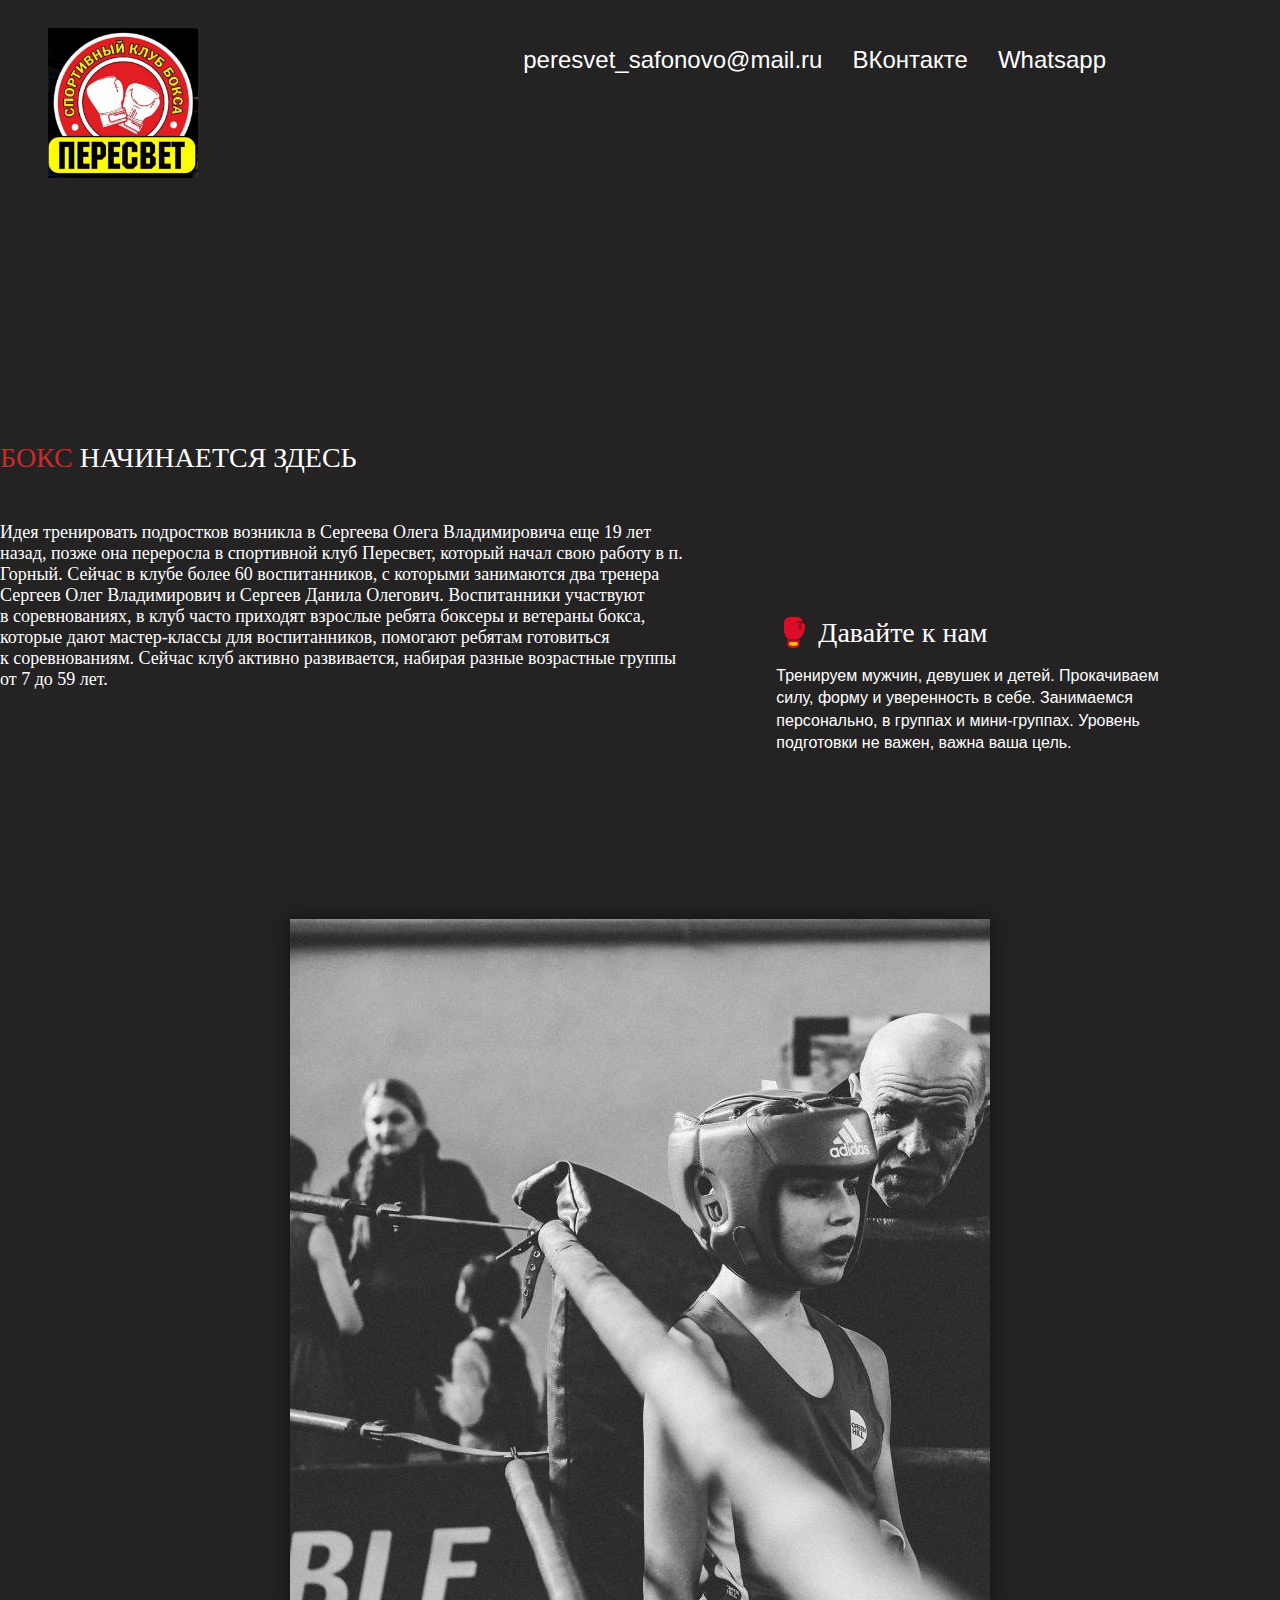
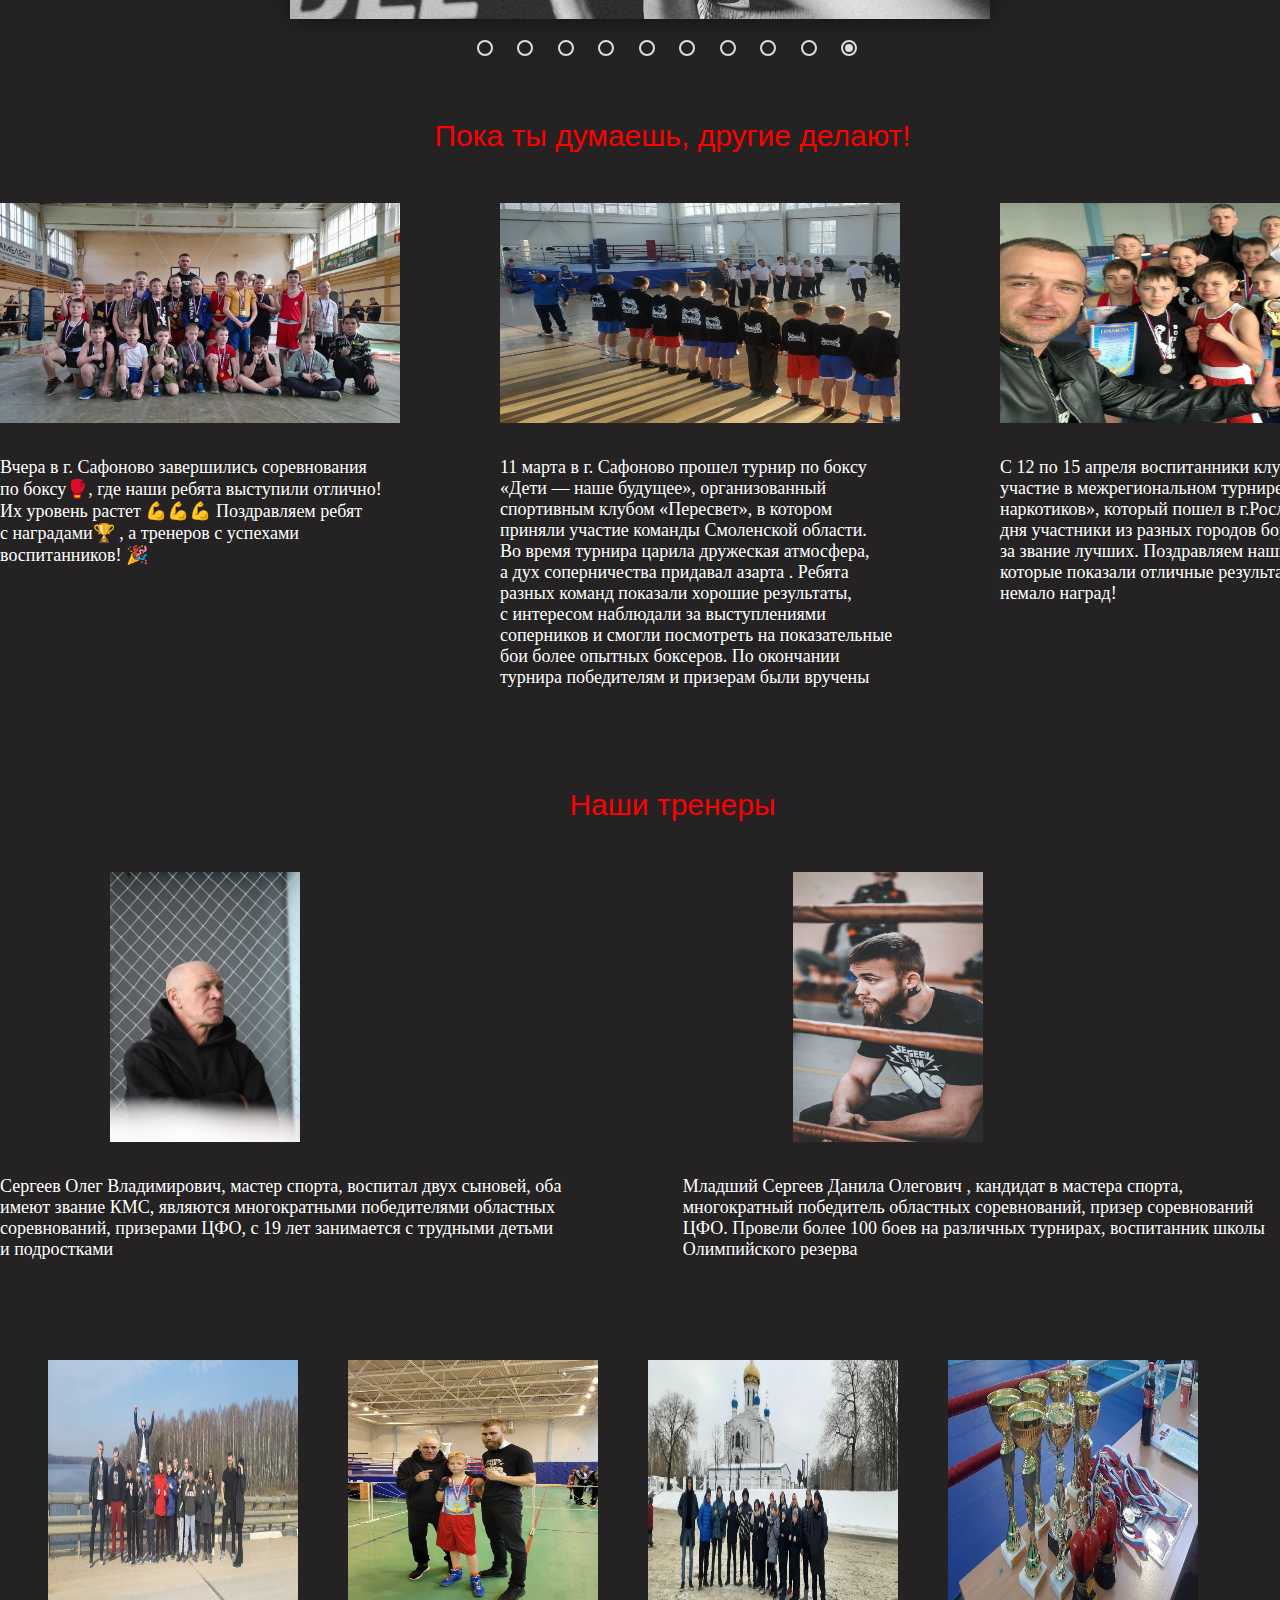
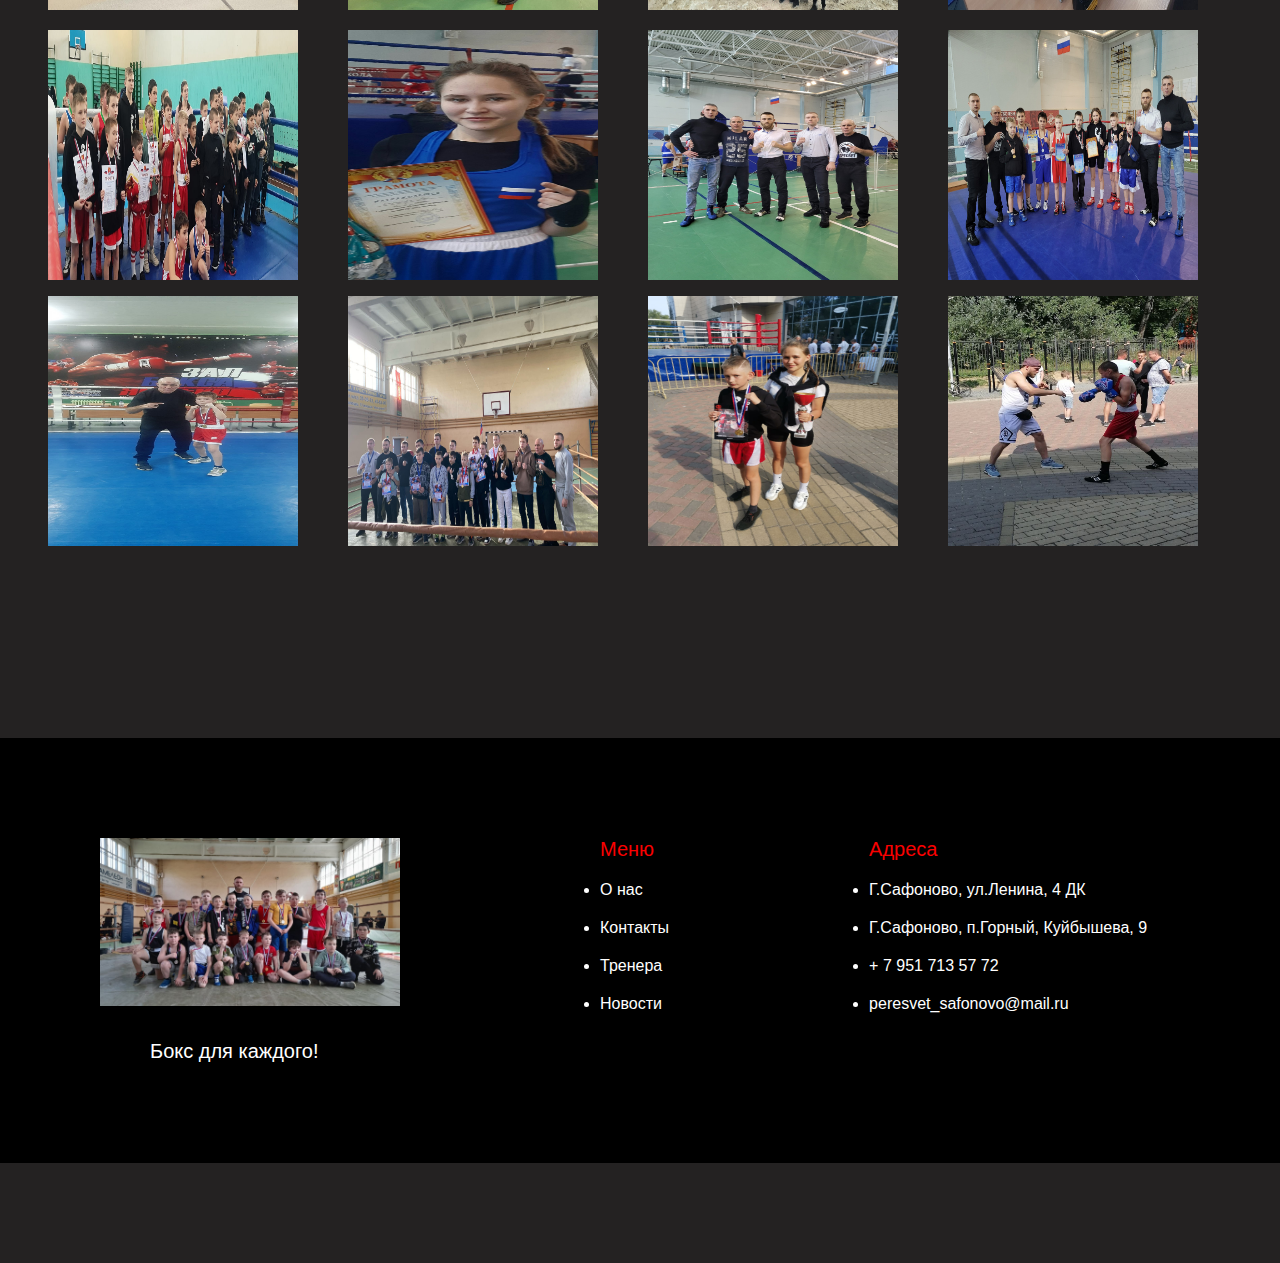
==== сайт/index.html @ c58005fb "initial commit" ====
<!DOCTYPE html>
<html lang="ru">

<head>
    <meta charset="UTF-8">
    <meta name="viewport" content="width=device-width, initial-scale=1.0">
    <title>Safonofo boxing Club</title>
    <script src="/examples/libs/ui-components/itc-slider/itc-slider.js" defer></script>
    <link rel="stylesheet" type="text/css" href="index.css">
</head>
<body class="page">
    <header class="header">
        <img class="header__logo" src="./img/eccrcgSkHqU.jpg" alt="Грузится">
        <ul class="header__links">
            <li class="header__link"><a href="peresvet_safonovo@mail.ru" class="header__lang-link">peresvet_safonovo@mail.ru</a></li>
            <li class="header__link"><a href="#" class="header__lang-link">ВКонтакте</a></li>
            <li class="header__link"><a href="#" class="header__lang-link">Whatsapp</a></li>
        </ul>                             
        </header>
    <div class="media-grid">
        <div class="media-text">
            <div class="section-header">
                <span class="media-color">Бокс</span>
                <span class="media-texts">НАЧИНАЕТСЯ ЗДЕСЬ</span>
            </div>
            <div class="media-paragraph">Идея тренировать подростков возникла в&nbsp;Сергеева Олега Владимировича еще 19&nbsp;лет назад,
                 позже она переросла в&nbsp;спортивной клуб Пересвет, который начал свою работу в&nbsp;п. Горный. Сейчас в&nbsp;клубе более 60&nbsp;воспитанников,
                  с&nbsp;которыми занимаются два тренера Сергеев Олег Владимирович и&nbsp;Сергеев Данила Олегович. Воспитанники участвуют в&nbsp;соревнованиях,
                 в&nbsp;клуб часто приходят взрослые ребята боксеры и&nbsp;ветераны бокса, которые дают мастер-классы для воспитанников, 
                 помогают ребятам готовиться к&nbsp;соревнованиям. Сейчас клуб активно развивается, набирая разные возрастные группы от&nbsp;7&nbsp;до&nbsp;59&nbsp;лет.</div>
        </div>
        <div class="media-card card">
            <div class="media-card-video">
                <iframe width="100%" height="250px" class="media-card-clip" src="https://vk.com/video_ext.php?oid=134381656&id=456240478&hash=207b67def37c52e9" frameborder="0" allow="accelerometer; autoplay; encrypted-media; gyroscope; picture-in-picture" allowfullscreen=""></iframe>
            </div>
            <div class="media-card-text">
                <div class="media-card-name">🥊 Давайте к нам</div>
                <div class="media-card-paragraph">Тренируем мужчин, девушек и&nbsp;детей. Прокачиваем силу, форму и&nbsp;уверенность в&nbsp;себе.
                                                  Занимаемся персонально, в&nbsp;группах и&nbsp;мини-группах. Уровень подготовки не&nbsp;важен, важна ваша цель.</div>
            </div>
        </div>
    </div>
    <div class="wrapper">
        <input type="radio" name="point" id="slide1" checked>
        <input type="radio" name="point" id="slide2">
        <input type="radio" name="point" id="slide3">
        <input type="radio" name="point" id="slide4">
        <input type="radio" name="point" id="slide5">
        <input type="radio" name="point" id="slide6">
        <input type="radio" name="point" id="slide7">
        <input type="radio" name="point" id="slide8">
        <input type="radio" name="point" id="slide9">
        <input type="radio" name="point" id="slide10" checked>
        <div class="slider">
            <div class="slides slide1"></div>
            <div class="slides slide2"></div>
            <div class="slides slide3"></div>
            <div class="slides slide4"></div>
            <div class="slides slide5"></div>
            <div class="slides slide6"></div>
            <div class="slides slide7"></div>
            <div class="slides slide8"></div>
            <div class="slides slide9"></div>
            <div class="slides slide10"></div>
        </div>	
        <div class="controls">
            <label for="slide1"></label>
            <label for="slide2"></label>
            <label for="slide3"></label>
            <label for="slide4"></label>
            <label for="slide5"></label>
            <label for="slide6"></label>
            <label for="slide7"></label>
            <label for="slide8"></label>
            <label for="slide9"></label>
            <label for="slide10"></label>
        </div>
    </div>
    <div class="novosti">
        <div class="novosti__title">Пока ты думаешь, другие делают!</div>
        <div class="grid">
            <div class="first-grid">
                <img class="img-grid" src="./img/1.jpg" alt="Грузится">
                <div class="first-text">Вчера в&nbsp;г. Сафоново завершились соревнования по&nbsp;боксу🥊, где наши ребята выступили отлично!
                     Их&nbsp;уровень растет 💪💪💪 Поздравляем ребят с&nbsp;наградами🏆 , а&nbsp;тренеров с&nbsp;успехами воспитанников! 🎉</div>
            </div>
            <div class="two-grid">
                <img class="img-grid" src="./img/2.jpg" alt="Грузится">
                <div class="first-text">11&nbsp;марта в&nbsp;г. Сафоново прошел турнир по&nbsp;боксу &laquo;Дети&nbsp;&mdash; наше будущее&raquo;,
                     организованный спортивным клубом &laquo;Пересвет&raquo;, в&nbsp;котором приняли участие команды Смоленской области. Во&nbsp;время
                      турнира царила дружеская атмосфера, а&nbsp;дух соперничества придавал азарта . Ребята разных команд показали хорошие результаты,
                       с&nbsp;интересом наблюдали за&nbsp;выступлениями соперников и&nbsp;смогли посмотреть на&nbsp;показательные бои более опытных боксеров.
                        По&nbsp;окончании турнира победителям и&nbsp;призерам были вручены</div>
            </div>
            <div class="two-grid">
                <img class="img-grid" src="./img/3.jpg" alt="Грузится">
                <div class="first-text">С&nbsp;12&nbsp;по&nbsp;15&nbsp;апреля воспитанники клуба приняли участие в&nbsp;межрегиональном турнире &laquo;
                    Бокс против наркотиков&raquo;, который пошел в&nbsp;г.Рославле .
                    Четыре дня участники из&nbsp;разных городов боролись за&nbsp;звание лучших.
                    Поздравляем наших ребят, которые показали отличные результаты и&nbsp;взяли немало наград!</div>
            </div>
        </div>
        <div class="novosti">
            <div class="novosti__title">Наши тренеры</div>
            <div class="grid">
                <div class="first-grid">
                    <img class="img-grids" src="./img/msg912071501-64559.jpg" alt="Грузится">
                    <div class="first-text">Сергеев Олег Владимирович, мастер спорта, воспитал двух сыновей, оба имеют звание КМС,
                         являются многократными победителями областных соревнований, призерами ЦФО,
                         с&nbsp;19&nbsp;лет занимается с&nbsp;трудными детьми и&nbsp;подростками</div>
                </div>
                <div class="two-grid">
                    <img class="img-grids" src="./img/msg912071501-64560.jpg" alt="Грузится">
                    <div class="first-text">Младший Сергеев Данила Олегович , кандидат в&nbsp;мастера спорта, многократный победитель областных соревнований, призер соревнований ЦФО. Провели более 100 боев на различных турнирах, воспитанник школы Олимпийского резерва</div>
                </div>
            </div>
            <section class="photo-grid">
                <ul class="photo-grid__item">
                    <li><img class="photo-grid__picture" src="./img/2grid.jpg" alt="картинка грузится"></li>
                    <li class="photo-grid__image"><img class="photo-grid__picture" src="./img/1grid.jpg" alt="картинка грузится"></li>
                    <li class="photo-grid__image"><img class="photo-grid__picture" src="./img/3grid.jpg" alt="картинка грузится"></li>
                    <li class="photo-grid__image"><img class="photo-grid__picture" src="./img/4grid.jpg" alt="картинка грузится"></li>
                    <li class="photo-grid__image"><img class="photo-grid__picture" src="./img/5grid.jpg" alt="картинка грузится"></li>
                    <li class="photo-grid__image"><img class="photo-grid__picture" src="./img/6grid.jpg" alt="картинка грузится"></li>
                    <li class="photo-grid__image"><img class="photo-grid__picture" src="./img/7grid.jpg" alt="картинка грузится"></li>
                    <li class="photo-grid__image"><img class="photo-grid__picture" src="./img/8grid.jpg" alt="картинка грузится"></li>
                    <li class="photo-grid__image"><img class="photo-grid__picture" src="./img/9grid.jpg" alt="картинка грузится"></li>
                    <li class="photo-grid__image"><img class="photo-grid__picture" src="./img/10grid.jpg" alt="картинка грузится"></li>
                    <li class="photo-grid__image"><img class="photo-grid__picture" src="./img/11grid.jpg" alt="картинка грузится"></li>
                    <li class="photo-grid__image"><img class="photo-grid__picture" src="./img/12grid.jpg" alt="картинка грузится"></li>
                </ul>
            </section>
        <footer>
            <div class="footer">
                <div class="column">
                <img class="footer__logo" src="./img/1.jpg">
                <div class="column__text">Бокс для каждого!</div>
                </div>
                <div class="columns">
                    <div class="title__text">Меню</div>
                    <ul class="list">
                        <li class="list__text">
                            <a href="#" class="text__list">О нас</a>
                        </li>
                        <li class="list__text">
                            <a href="#" class="text__list">Контакты</a>
                        </li>
                        <li class="list__text">
                            <a href="#" class="text__list">Тренера</a>
                        </li>
                        <li class="list__text">
                            <a href="#" class="text__list">Новости</a>
                        </li>
                    </ul>
                </div>
                <div class="columnss">
                    <div class="title__text">Адреса</div>
                    <ul class="list">
                        <li class="list__text">
                            <a href="#" class="text__list">Г.Сафоново, ул.Ленина, 4 ДК</a>
                        </li>
                        <li class="list__text">
                            <a href="#" class="text__list">Г.Сафоново, п.Горный, Куйбышева, 9 </a>
                        </li>
                        <li class="list__text">
                            <a href="+79517135772" class="text__list">+ 7 951 713 57 72</a>
                        </li>
                        <li class="list__text">
                            <a href="peresvet_safonovo@mail.ru" class="text__list">peresvet_safonovo@mail.ru</a>
                        </li>
                    </ul>
                </div>
            </div>
        </footer>
</body>
</html>
---- сайт/index.css ----
@import url(./blocks/page/page.css);
@import url(./blocks/header/header.css);
@import url(./blocks/header/header__logo.css);
@import url(./blocks/header/header__title.css);
@import url(./blocks/media/media-grid.css);
@import url(./blocks/media/media-text.css);
@import url(./blocks/media/section-header.css);
@import url(./blocks/media/media-color.css);
@import url(./blocks/media/media-paragraph.css);
@import url(./blocks/media/media-card.css);
@import url(./blocks/media/media-card-text.css);
@import url(./blocks/media/media-card-name.css);
@import url(./blocks/media/media-card-paragraph.css);
@import url(./blocks/novosti/novosti.css);
@import url(./blocks/novosti/novosti__title.css);
@import url(./blocks/novosti/grid.css);
@import url(./blocks/novosti/img-grid.css);
@import url(./blocks/novosti/first-text.css);
@import url(./blocks/novosti/two-grid.css);
@import url(./blocks/novosti/first-grid.css);
@import url(./blocks/footer/footer.css);
@import url(./blocks/slider/slidercss.css);
@import url(./blocks/photo-grid/__image/photo-grid__image\ .css);
@import url(./blocks/photo-grid/__item/photo-grid__item.css);
@import url(./blocks/photo-grid/__picture/photo-grid__picture.css);
@import url(./blocks/photo-grid/photo-grid.css);
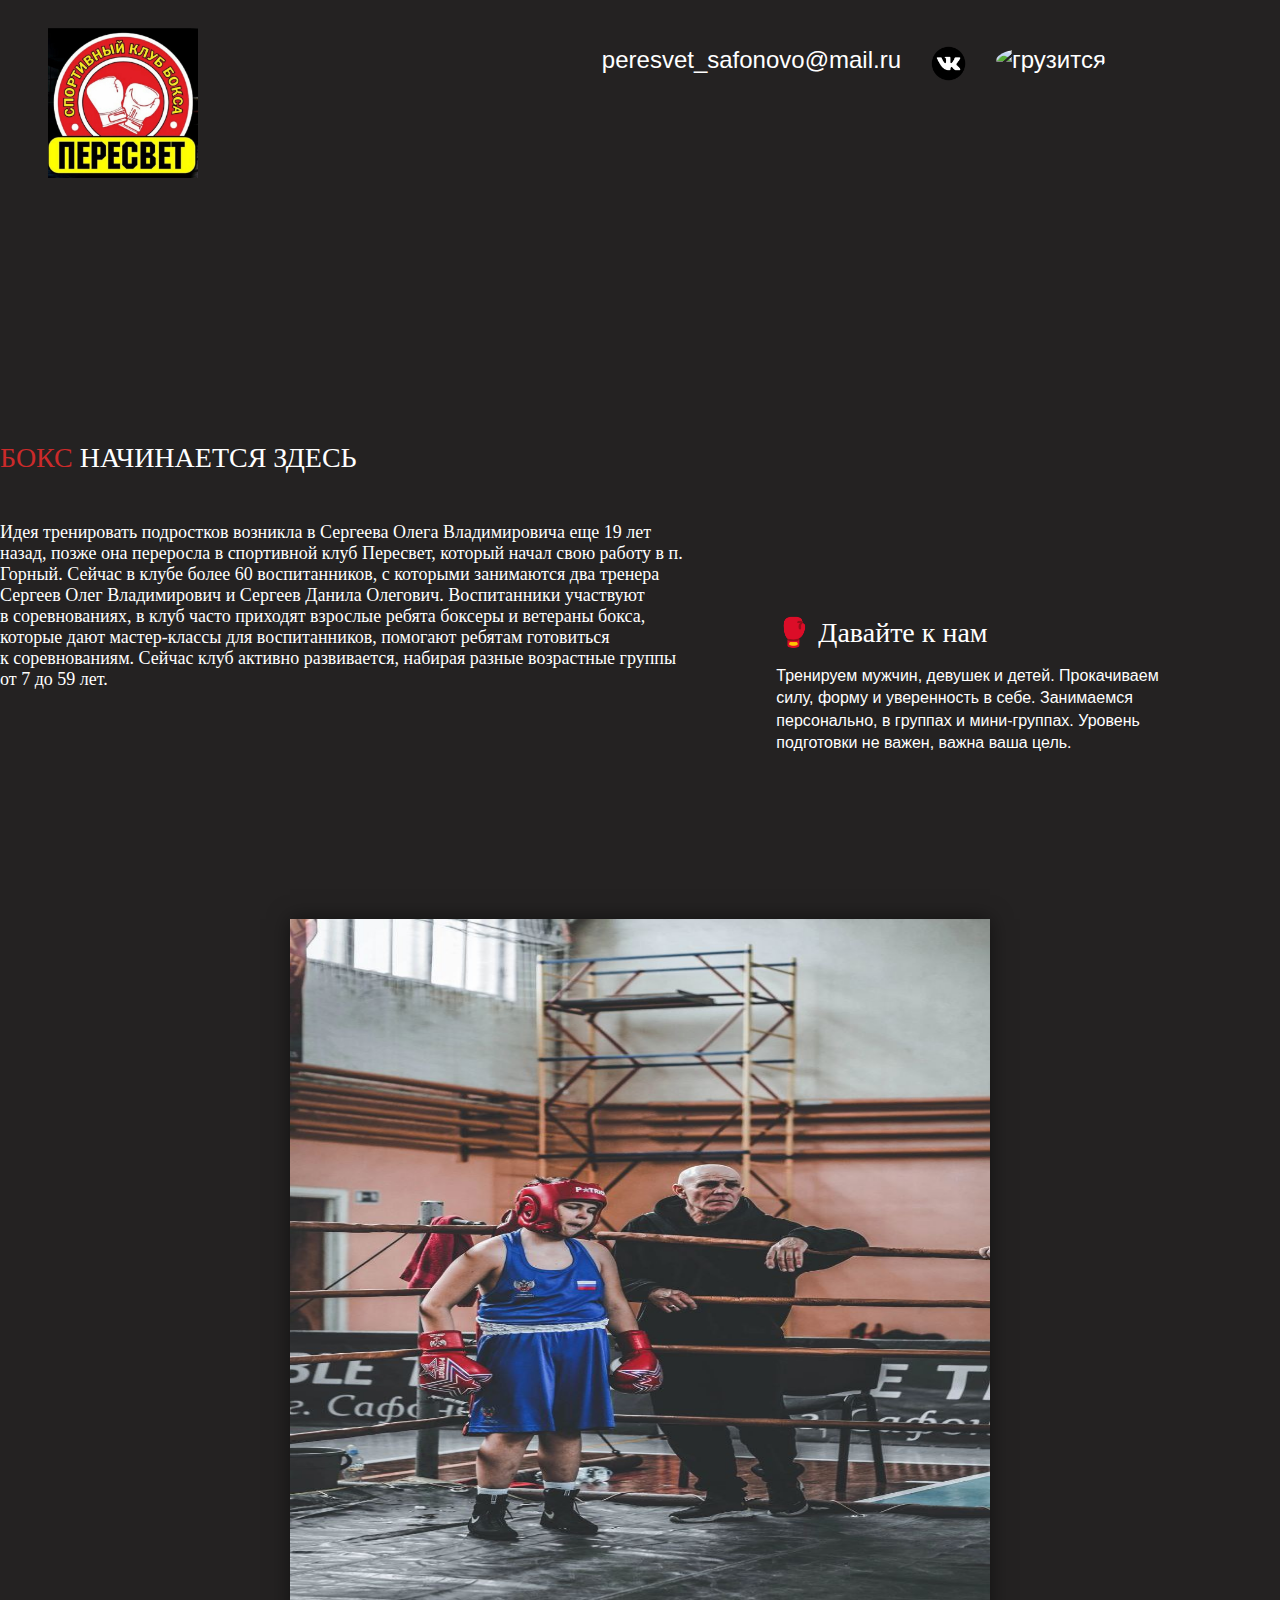
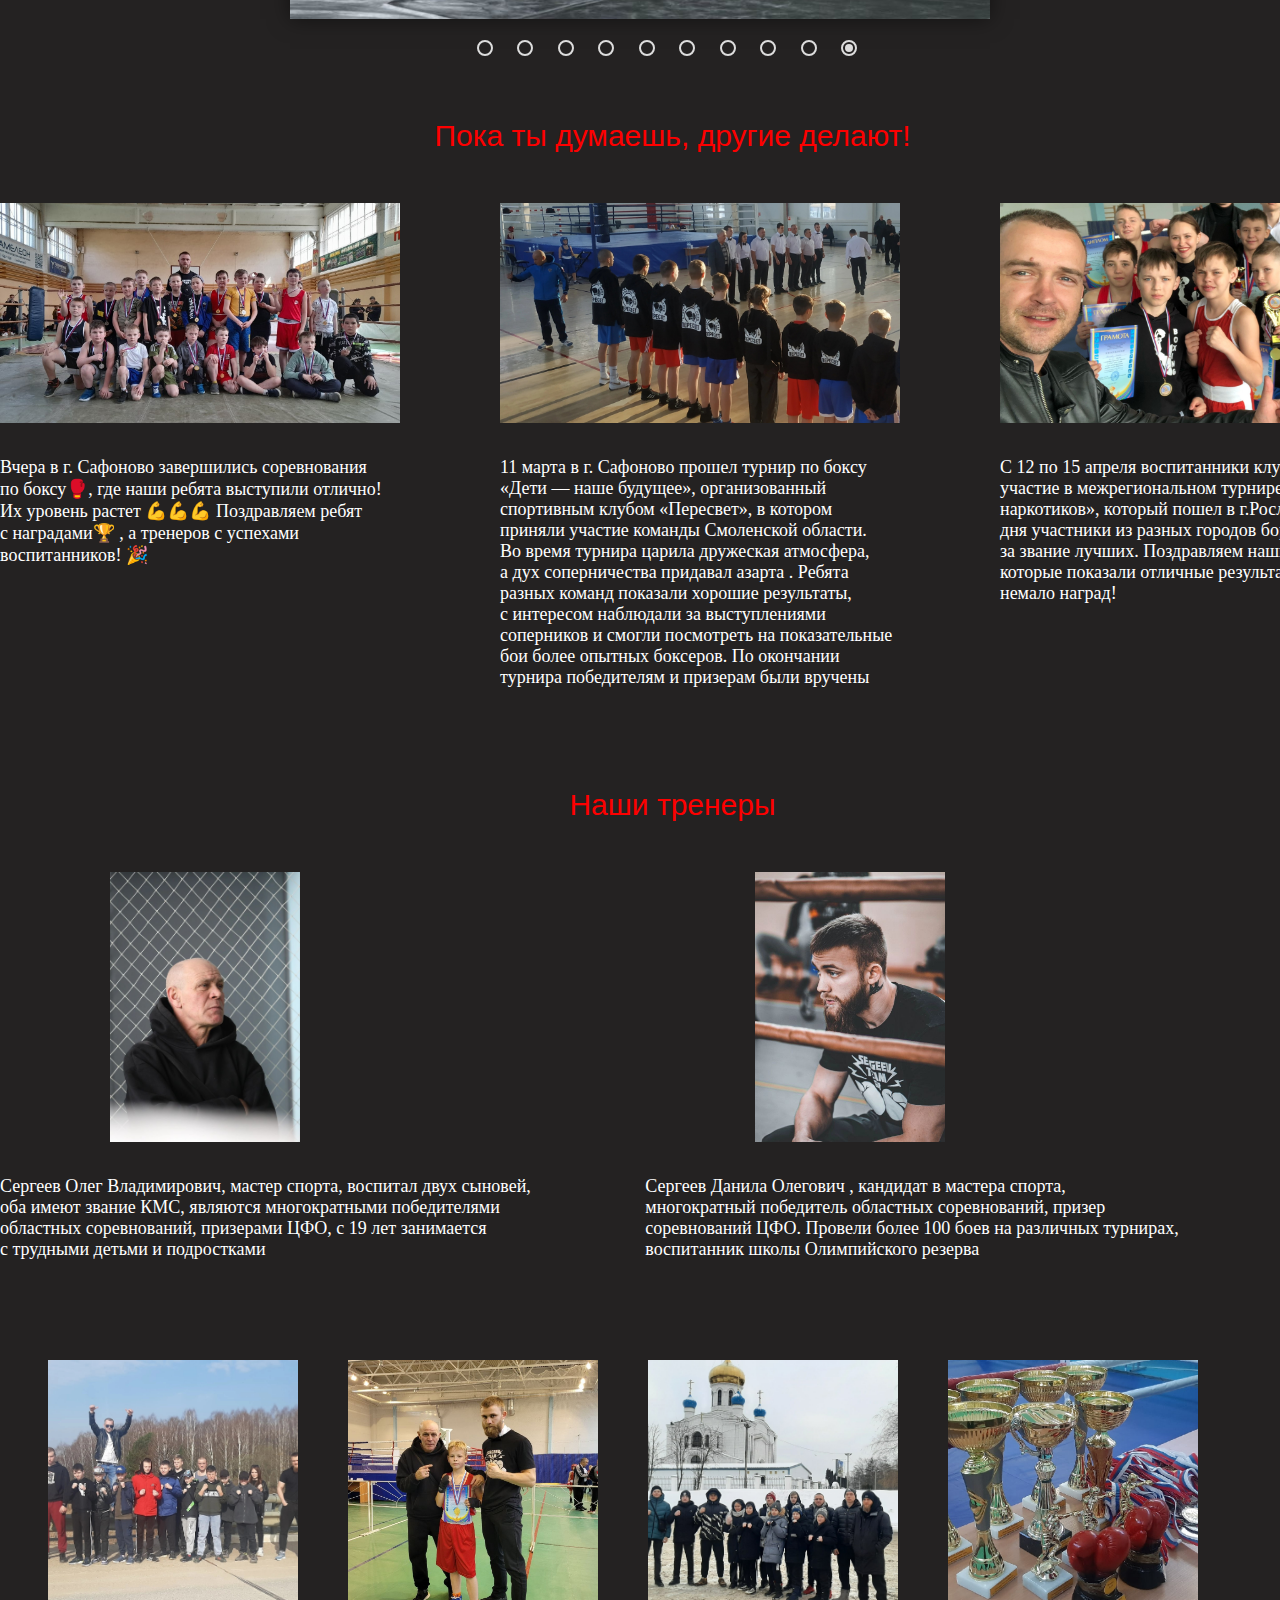
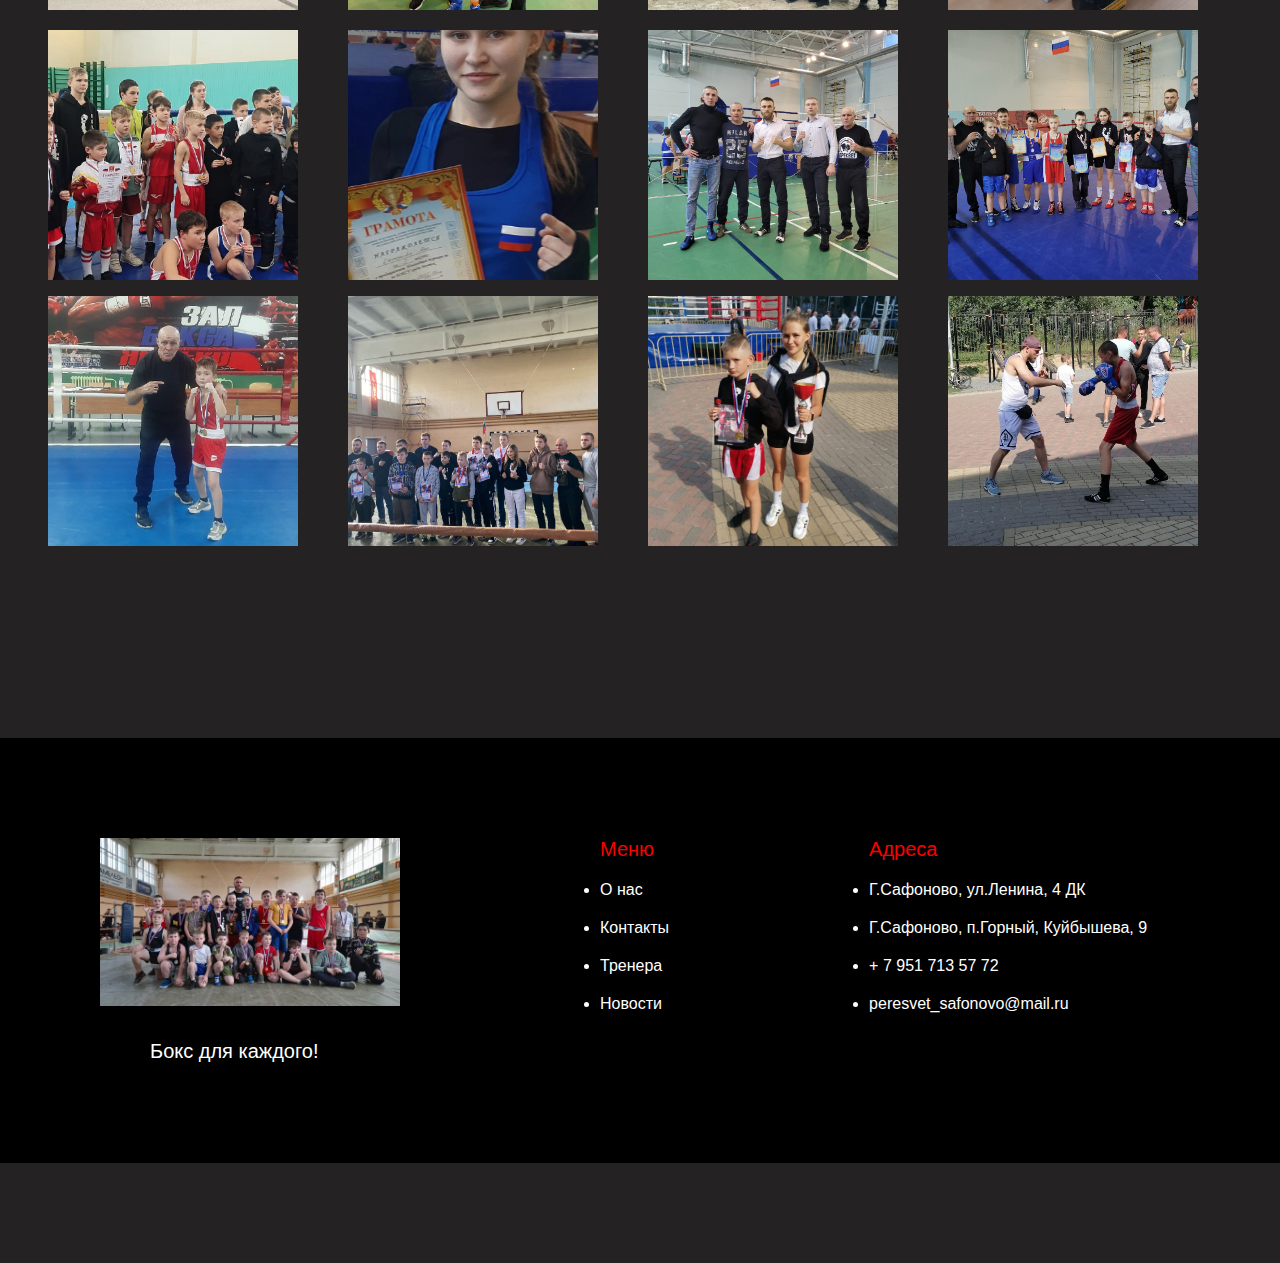
==== commit 4a0b3646: "commit: доделал html css" ====
--- a/сайт/index.html
+++ b/сайт/index.html
@@ -13,11 +13,18 @@
         <img class="header__logo" src="./img/eccrcgSkHqU.jpg" alt="Грузится">
         <ul class="header__links">
             <li class="header__link"><a href="peresvet_safonovo@mail.ru" class="header__lang-link">peresvet_safonovo@mail.ru</a></li>
-            <li class="header__link"><a href="#" class="header__lang-link">ВКонтакте</a></li>
-            <li class="header__link"><a href="#" class="header__lang-link">Whatsapp</a></li>
+            <li class="header__link">
+                <a href="#" class="header__lang-link">
+                    <img  class="logo__link" src="./img/vk.png" alt="грузится">
+                </a></li>
+            <li class="header__link">
+                <a href="#" class="header__lang-link">
+                    <img class="logo__links" src="./img/a5c7e9ad-ac85-4a9d-9981-0cb6cdfa8f7b.png" alt="грузится">
+                </a>
+            </li>
         </ul>                             
         </header>
-    <div class="media-grid">
+    <div id="meida" class="media-grid">
         <div class="media-text">
             <div class="section-header">
                 <span class="media-color">Бокс</span>
@@ -31,7 +38,8 @@
         </div>
         <div class="media-card card">
             <div class="media-card-video">
-                <iframe width="100%" height="250px" class="media-card-clip" src="https://vk.com/video_ext.php?oid=134381656&id=456240478&hash=207b67def37c52e9" frameborder="0" allow="accelerometer; autoplay; encrypted-media; gyroscope; picture-in-picture" allowfullscreen=""></iframe>
+                <iframe width="100%" height="250px" class="media-card-clip" src="https://vk.com/video_ext.php?oid=134381656&id=456240478&hash=207b67def37c52e9" frameborder="0"
+                 allow="accelerometer; autoplay; encrypted-media; gyroscope; picture-in-picture" allowfullscreen=""></iframe>
             </div>
             <div class="media-card-text">
                 <div class="media-card-name">🥊 Давайте к нам</div>
@@ -52,16 +60,36 @@
         <input type="radio" name="point" id="slide9">
         <input type="radio" name="point" id="slide10" checked>
         <div class="slider">
-            <div class="slides slide1"></div>
-            <div class="slides slide2"></div>
-            <div class="slides slide3"></div>
-            <div class="slides slide4"></div>
-            <div class="slides slide5"></div>
-            <div class="slides slide6"></div>
-            <div class="slides slide7"></div>
-            <div class="slides slide8"></div>
-            <div class="slides slide9"></div>
-            <div class="slides slide10"></div>
+            <div class="slides slide1">
+                <img  class="sliderrr" src="./img/msg912071501-64566.jpg" alt="">
+            </div>
+            <div class="slides slide2">
+                <img class="sliderrr" src="./img/msg912071501-64562.jpg" alt="">
+            </div>
+            <div class="slides slide3">
+                <img  class="sliderrr" src="./img/msg912071501-64563.jpg" alt="">
+            </div>
+            <div class="slides slide4">
+                <img class="sliderrr" src="./img/msg912071501-64564.jpg" alt="">
+            </div>
+            <div class="slides slide5">
+                <img class="sliderrr" src="./img/5.jpg" alt="">
+            </div>
+            <div class="slides slide6">
+                <img class="sliderrr" src="./img/6.jpg" alt="">
+            </div>
+            <div class="slides slide7">
+                <img class="sliderrr" src="./img/msg912071501-64562.jpg" alt="">
+            </div>
+            <div class="slides slide8">
+                <img class="sliderrr" src="./img/msg912071501-64563.jpg" alt="">
+            </div>
+            <div class="slides slide9">
+                <img class="sliderrr" src="./img/msg912071501-64564.jpg" alt="">
+            </div>
+            <div class="slides slide10">
+                <img class="sliderrr" src="./img/msg912071501-64566.jpg" alt="">
+            </div>
         </div>	
         <div class="controls">
             <label for="slide1"></label>
@@ -77,9 +105,9 @@
         </div>
     </div>
     <div class="novosti">
-        <div class="novosti__title">Пока ты думаешь, другие делают!</div>
+        <div  id="novost" class="novosti__title">Пока ты думаешь, другие делают!</div>
         <div class="grid">
-            <div class="first-grid">
+            <div class="two-grid">
                 <img class="img-grid" src="./img/1.jpg" alt="Грузится">
                 <div class="first-text">Вчера в&nbsp;г. Сафоново завершились соревнования по&nbsp;боксу🥊, где наши ребята выступили отлично!
                      Их&nbsp;уровень растет 💪💪💪 Поздравляем ребят с&nbsp;наградами🏆 , а&nbsp;тренеров с&nbsp;успехами воспитанников! 🎉</div>
@@ -101,9 +129,9 @@
             </div>
         </div>
         <div class="novosti">
-            <div class="novosti__title">Наши тренеры</div>
+            <div  id="trenera"class="novosti__title">Наши тренеры</div>
             <div class="grid">
-                <div class="first-grid">
+                <div class="two-grid">
                     <img class="img-grids" src="./img/msg912071501-64559.jpg" alt="Грузится">
                     <div class="first-text">Сергеев Олег Владимирович, мастер спорта, воспитал двух сыновей, оба имеют звание КМС,
                          являются многократными победителями областных соревнований, призерами ЦФО,
@@ -111,7 +139,7 @@
                 </div>
                 <div class="two-grid">
                     <img class="img-grids" src="./img/msg912071501-64560.jpg" alt="Грузится">
-                    <div class="first-text">Младший Сергеев Данила Олегович , кандидат в&nbsp;мастера спорта, многократный победитель областных соревнований, призер соревнований ЦФО. Провели более 100 боев на различных турнирах, воспитанник школы Олимпийского резерва</div>
+                    <div class="first-text">Сергеев Данила Олегович , кандидат в&nbsp;мастера спорта, многократный победитель областных соревнований, призер соревнований ЦФО. Провели более 100 боев на различных турнирах, воспитанник школы Олимпийского резерва</div>
                 </div>
             </div>
             <section class="photo-grid">
@@ -140,16 +168,16 @@
                     <div class="title__text">Меню</div>
                     <ul class="list">
                         <li class="list__text">
-                            <a href="#" class="text__list">О нас</a>
+                            <a href="#meida" class="text__list">О нас</a>
                         </li>
                         <li class="list__text">
                             <a href="#" class="text__list">Контакты</a>
                         </li>
                         <li class="list__text">
-                            <a href="#" class="text__list">Тренера</a>
-                        </li>
-                        <li class="list__text">
-                            <a href="#" class="text__list">Новости</a>
+                            <a href="#trenera" class="text__list">Тренера</a>
+                        </li>
+                        <li class="list__text">
+                            <a href="#novost" class="text__list">Новости</a>
                         </li>
                     </ul>
                 </div>
--- a/сайт/index.css
+++ b/сайт/index.css
@@ -1,26 +1,403 @@
-@import url(./blocks/page/page.css);
-@import url(./blocks/header/header.css);
-@import url(./blocks/header/header__logo.css);
-@import url(./blocks/header/header__title.css);
-@import url(./blocks/media/media-grid.css);
-@import url(./blocks/media/media-text.css);
-@import url(./blocks/media/section-header.css);
-@import url(./blocks/media/media-color.css);
-@import url(./blocks/media/media-paragraph.css);
-@import url(./blocks/media/media-card.css);
-@import url(./blocks/media/media-card-text.css);
-@import url(./blocks/media/media-card-name.css);
-@import url(./blocks/media/media-card-paragraph.css);
-@import url(./blocks/novosti/novosti.css);
-@import url(./blocks/novosti/novosti__title.css);
-@import url(./blocks/novosti/grid.css);
-@import url(./blocks/novosti/img-grid.css);
-@import url(./blocks/novosti/first-text.css);
-@import url(./blocks/novosti/two-grid.css);
-@import url(./blocks/novosti/first-grid.css);
-@import url(./blocks/footer/footer.css);
-@import url(./blocks/slider/slidercss.css);
-@import url(./blocks/photo-grid/__image/photo-grid__image\ .css);
-@import url(./blocks/photo-grid/__item/photo-grid__item.css);
-@import url(./blocks/photo-grid/__picture/photo-grid__picture.css);
-@import url(./blocks/photo-grid/photo-grid.css);
+.page{
+    font-family: "Inter", "Arial", sans-serif;
+    background-color: #242222;
+    color: #ffffff;
+    max-width: 1280px;
+    min-width: 320px;
+    margin: auto;
+    -moz-osx-font-smoothing: grayscale;
+    -webkit-font-smoothing: antialiased;
+    -webkit-text-size-adjust: 100%;
+    -ms-text-size-adjust: 100%;
+    -moz-text-size-adjust: 100%;
+}
+.header {
+    max-width: 1184px;
+    display: flex;
+    justify-content: space-between;
+    padding: 28px 48px 0;
+  }
+    
+  @media screen and (max-width: 768px) {
+    .header {
+      padding-left: 24px;
+      padding-right: 24px;
+    }
+  }
+    
+  @media screen and (max-width: 450px) {
+    .header {
+      padding: 16px 16px 0;
+    }
+  }
+  .header__logo{
+    width: 150px;
+    height: 150px;
+  }
+  @media screen and (max-width: 320px) {
+    .header__logo {
+      width: 142px;
+      height: 42px;
+    }
+  }
+  
+  /* ниже мы привели пример двух селекторов, чтобы вы вспомнили запись элемента */
+  
+  /* и элемента с модификатором вида ключ-значение */
+  .header__links {
+    display: flex;
+    min-width: 78px;
+    justify-content: space-between;
+    font-size: 24px;
+    line-height: 28px;
+    list-style: none;
+    padding: 0;
+    padding-inline-start: 0px;
+    margin-block-end: 0px;
+    margin-block-start: 0px;
+  }
+  
+  @media screen and (max-width: 450px) {
+    .header__links {
+      min-width: 62px;
+      font-size: 18px;
+      line-height: 20px;
+    }
+  }
+  .header__link{
+    margin: 18px 0 0;
+  }
+  .header__lang-link {
+    margin: 18px 0 0;
+    color: #ffffff;
+    text-decoration: none;
+    transition: opacity 0.4s;
+    margin-right: 30px;
+  }
+    
+  .header__lang-link:hover {
+    opacity: 0.8;
+  }
+    
+  @media screen and (max-width: 320px) {
+    .header__lang-link {
+      margin-top: 14px;
+    }
+  }
+  .logo__link{
+    width: 35px;
+}
+.logo__links{
+    border-radius: 50%;
+    width: 60px;
+}
+  .media-grid{
+    display: grid;
+    grid-template-columns: 6.5fr 5fr;
+    grid-column-gap: 48px;
+    margin-bottom: 64px;
+    margin-top: 200px;
+}
+.media-text{
+    padding-top: 64px;
+}
+.section-header{
+    font: 28px "DIN Pro Bold";
+    text-transform: uppercase;
+    color: #ffffff;
+    margin-bottom: 48px;
+}
+.media-color{
+    color: #cb2a2a;
+}
+.media-paragraph{
+    font: 18px "DIN Pro";
+    color: #ffffff;
+}
+.media-card{
+    max-width: 472px;
+    padding: 0;
+    margin-top: -48px;
+}
+@media screen and (max-width: 1000px) {
+    .media-card{
+    margin-top: 0px;
+    }
+}
+.media-card-text{
+    padding: 32px 32px 64px 32px;
+}
+.media-card-name{
+    margin-bottom: 16px;
+    font: 28px "DIN Pro Bold";
+}
+.media-card-paragraph{
+    font-size: 16px;
+    line-height: 22.4px;
+    color: #ffffff;
+}
+.novosti{
+    margin-top: 100px;
+    margin-bottom: 100px;
+}
+.novosti__title{
+    font-size: 30px;
+    color: #fd0000;
+    text-align: center;
+    margin-left: 65px;
+    margin-bottom: 50px;
+}
+.grid{
+    display: flex;
+}
+.img-grid{
+    width: 400px;
+    padding-bottom: 30px;
+    height: 250px;
+    object-fit: cover;
+}
+.img-grids{
+    object-fit: cover;
+    width: 300px;
+    padding-bottom: 30px;
+    padding-left: 110px;
+    height: 300px;
+}
+
+.first-text{
+    font: 18px "DIN Pro";
+    color: #ffffff;
+}
+.two-grid{
+    padding-right: 100px;
+}
+.footer{
+    background-color: #000000;
+    display: flex;
+    margin: 100px auto;
+  }
+  .column{
+   max-width: 400px;
+   margin-left: 100px;
+   margin-right: 100px;
+   margin-bottom: 100px;
+   margin-top: 100px;
+  }
+  .footer__logo{
+   width: 300px;
+  }
+  .column__text{
+   margin-left: 50px;
+   font-size: 20px;
+   padding-top: 30px;
+  }
+  .columns{
+   max-width: 400px;
+   margin-right: 100px;
+   margin-left: 100px;
+   margin-bottom: 100px;
+   margin-top: 100px;
+  }
+  .columnss{
+   max-width: 400px;
+   margin-right: 100px;
+   margin-left: 100px;
+   margin-bottom: 100px;
+   margin-top: 100px;
+  }
+  .title__text{
+   font-size: 20px;
+   margin-bottom: 20px;
+   color: #fa0000;
+  }
+  .list__text{
+   padding-bottom: 20px;
+  }
+  .text__list{
+   color: #ffffff;
+   text-decoration: none;
+  }
+  * {
+	margin: 0;
+	padding: 0;
+	-webkit-box-sizing: border-box;
+	-moz-box-sizing: border-box;
+	-o-box-sizing: border-box;
+	box-sizing: border-box;
+}
+.wrapper {
+	height: 700px;
+	margin: 100px auto 0;
+	position: relative;
+	width: 700px;
+}
+
+.slider {
+	background-color: #ddd;
+	height: inherit;
+	overflow: hidden;
+	position: relative;
+	width: inherit;
+	-webkit-box-shadow: 0 0 20px rgba(0, 0, 0, .5);
+	-moz-box-shadow: 0 0 20px rgba(0, 0, 0, .5);
+	-o-box-shadow: 0 0 20px rgba(0, 0, 0, .5);
+	box-shadow: 0 0 20px rgba(0, 0, 0, .5);
+}
+.wrapper > input {
+	display: none;
+}
+.slides {
+	height: inherit;
+	position: absolute;
+	width: inherit;
+  background-size: cover;
+}
+.sliderrr{
+  height: inherit;
+	position: absolute;
+	width: inherit;
+  background-size: cover;
+}
+
+.wrapper .controls {
+	left: 50%;
+	margin-left: -175px;
+	position: absolute;
+}
+
+.wrapper label {
+	cursor: pointer;
+	display: inline-block;
+	height: 8px;
+	margin: 25px 12px 0 16px;
+	position: relative;
+	width: 8px;
+	-webkit-border-radius: 50%;
+	-moz-border-radius: 50%;
+	-o-border-radius: 50%;
+	border-radius: 50%;
+}
+
+.wrapper label:after {
+	border: 2px solid #ddd;
+	content: " ";
+	display: block;
+	height: 12px;
+	left: -4px;
+	position: absolute;
+	top: -4px;
+	width: 12px;
+	-webkit-border-radius: 50%;
+	-moz-border-radius: 50%;
+	-o-border-radius: 50%;
+	border-radius: 50%;
+}
+
+.wrapper label {
+	cursor: pointer;
+	display: inline-block;
+	height: 8px;
+	margin: 25px 12px 0 16px;
+	position: relative;
+	width: 8px;
+	-webkit-border-radius: 50%;
+	-moz-border-radius: 50%;
+	-o-border-radius: 50%;
+	border-radius: 50%;
+	-webkit-transition: background ease-in-out .5s;
+	-moz-transition: background ease-in-out .5s;
+	-o-transition: background ease-in-out .5s;
+	transition: background ease-in-out .5s;
+}
+
+.wrapper label:hover, 
+#slide1:checked ~ .controls label:nth-of-type(1),
+#slide2:checked ~ .controls label:nth-of-type(2),
+#slide3:checked ~ .controls label:nth-of-type(3),
+#slide4:checked ~ .controls label:nth-of-type(4),
+#slide5:checked ~ .controls label:nth-of-type(5),
+#slide6:checked ~ .controls label:nth-of-type(6),
+#slide7:checked ~ .controls label:nth-of-type(7),
+#slide8:checked ~ .controls label:nth-of-type(8),
+#slide9:checked ~ .controls label:nth-of-type(9),
+#slide10:checked ~ .controls label:nth-of-type(10) {
+	background: #ddd;
+}
+
+.slides {
+	height: inherit;
+	opacity: 0;
+	position: absolute;
+	width: inherit;
+	z-index: 0;
+	-webkit-transform: scale(1.5);
+	-moz-transform: scale(1.5);
+	-o-transform: scale(1.5);
+	transform: scale(1.5);
+	-webkit-transition: transform ease-in-out .5s, opacity ease-in-out .5s;
+	-moz-transition: transform ease-in-out .5s, opacity ease-in-out .5s;
+	-o-transition: transform ease-in-out .5s, opacity ease-in-out .5s;
+	transition: transform ease-in-out .5s, opacity ease-in-out .5s;
+}
+
+#slide1:checked ~ .slider > .slide1,
+#slide2:checked ~ .slider > .slide2,
+#slide3:checked ~ .slider > .slide3,
+#slide4:checked ~ .slider > .slide4,
+#slide5:checked ~ .slider > .slide5,
+#slide6:checked ~ .slider > .slide6,
+#slide7:checked ~ .slider > .slide7,
+#slide8:checked ~ .slider > .slide8,
+#slide9:checked ~ .slider > .slide9,
+#slide10:checked ~ .slider > .slide10 {
+	opacity: 1;
+	z-index: 1;
+	-webkit-transform: scale(1);
+	-moz-transform: scale(1);
+	-o-transform: scale(1);
+	transform: scale(1);
+}
+.photo-grid__image {
+    line-height: 0;
+  }
+  .photo-grid__item {
+    list-style: none;
+    margin: 0;
+    padding: 0;
+    display: grid;
+    justify-content: center;
+    grid-template-columns: repeat(auto-fit, 284px);
+    gap: 16px 16px;
+    padding-bottom: 92px;
+}
+  
+@media screen and (max-width: 1024px) {
+    .photo-grid__item {
+        grid-template-columns: repeat(auto-fit, 300px);
+        gap: 14px 14px;
+    }
+}
+  
+@media screen and (max-width: 768px) {
+    .photo-grid__item {
+        grid-template-columns: repeat(auto-fit, 352px);
+        gap: 16px 16px;
+        padding-bottom: 88px;
+    }
+}
+  
+@media screen and (max-width: 450px) {
+    .photo-grid__item {
+        grid-template-columns: repeat(auto-fit, 288px);
+        row-gap: 12px;
+        padding-bottom: 64px;
+    }
+}
+.photo-grid__picture{
+    width: 250px;
+    height: 250px;
+    object-fit: cover;
+}
+.photo-grid{
+    margin-top: 100px;
+}
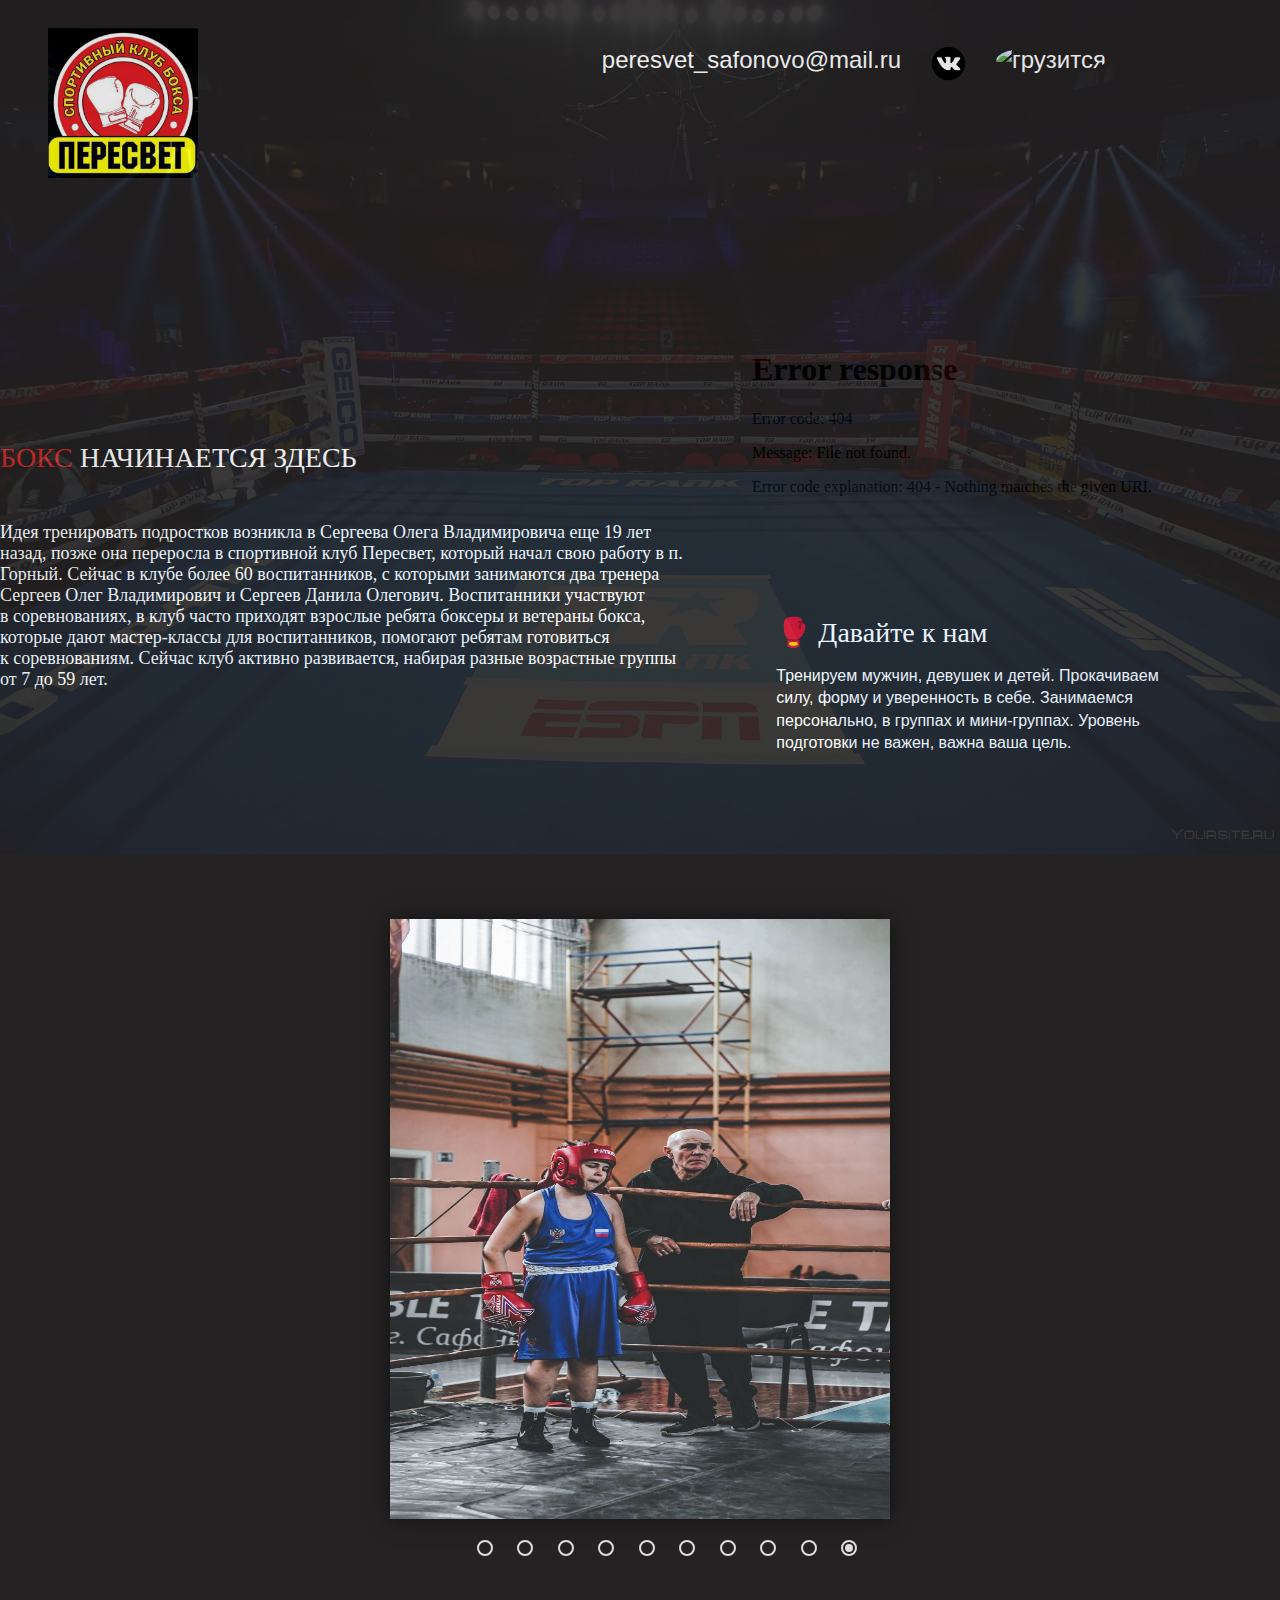
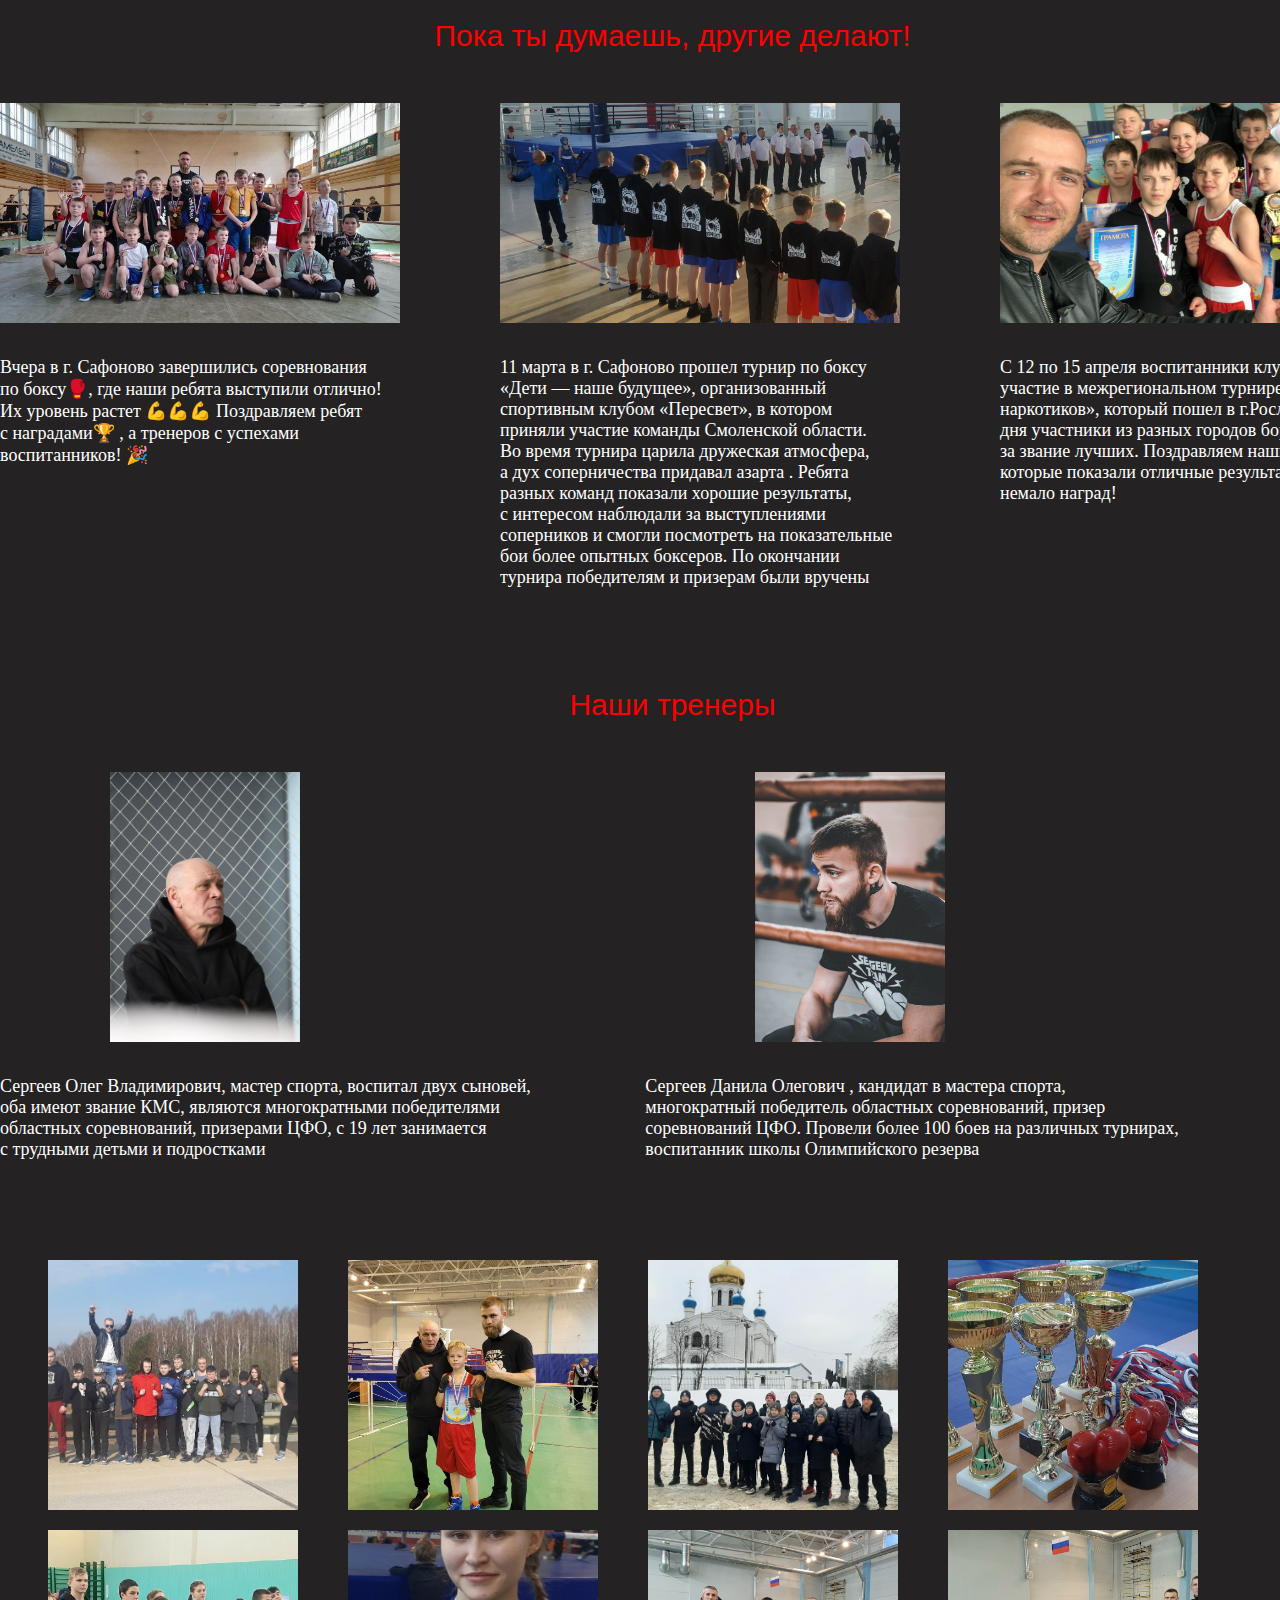
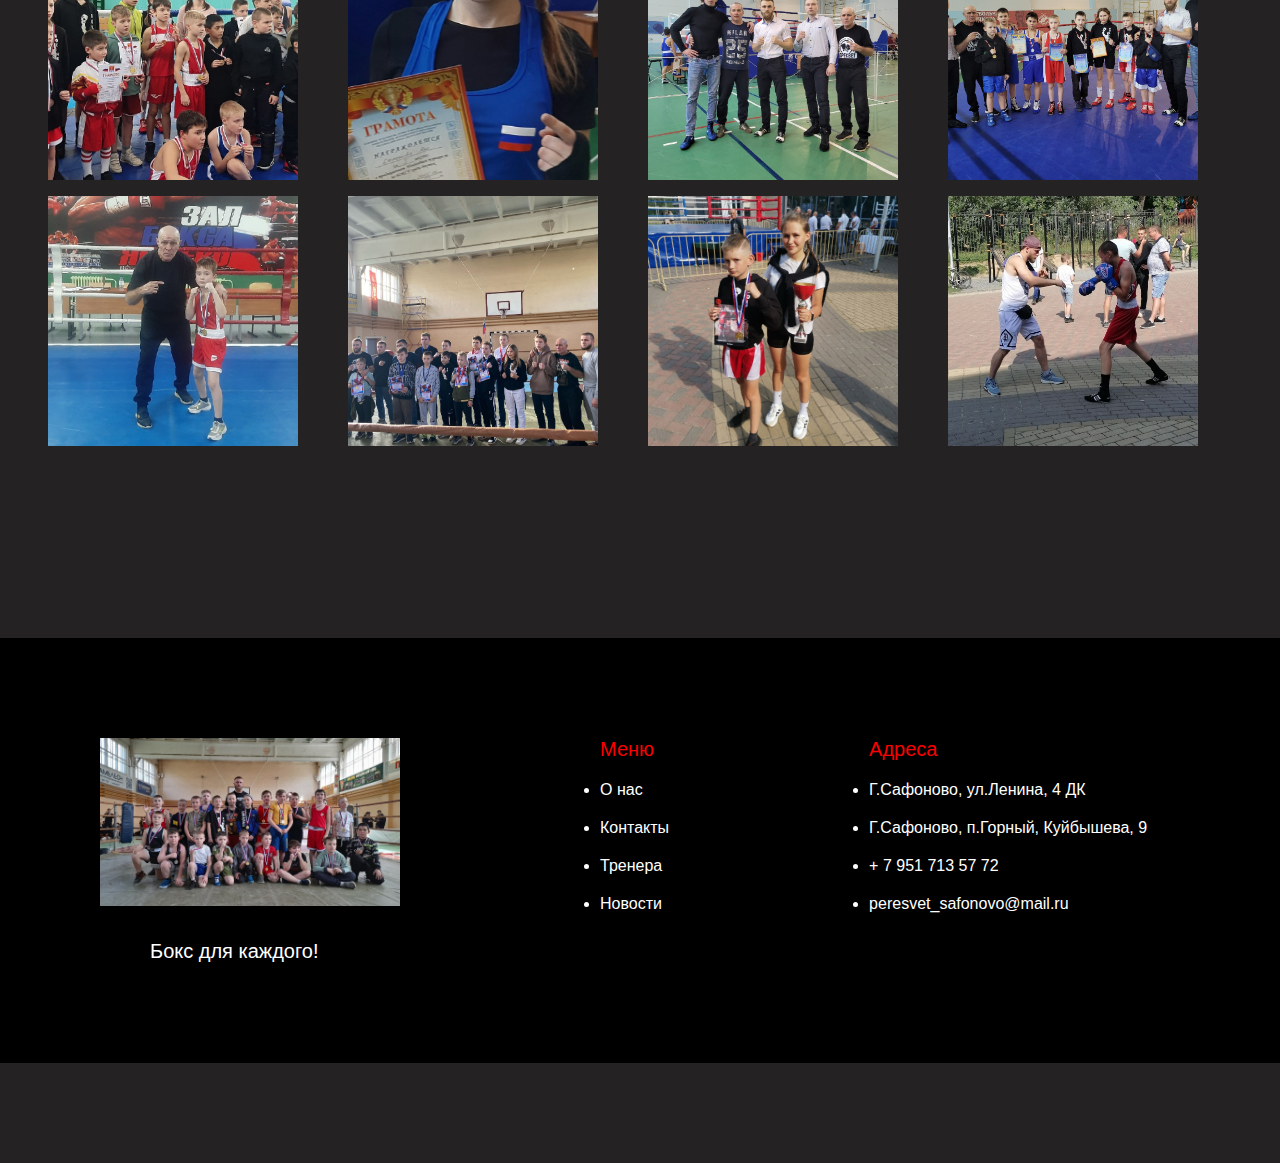
==== commit 14a479d7: "Merge branch 'main' of https://github.com/postmodern1st/peresvet-safonovo" ====
--- a/сайт/index.html
+++ b/сайт/index.html
@@ -8,6 +8,9 @@
     <script src="/examples/libs/ui-components/itc-slider/itc-slider.js" defer></script>
     <link rel="stylesheet" type="text/css" href="index.css">
 </head>
+<div class="four">
+    <img class="object" src="./img/1637944251_22-sportishka-com-p-starii-bokserskii-ring-krasivie-sportivnie-23 (1).jpg">
+</div>
 <body class="page">
     <header class="header">
         <img class="header__logo" src="./img/eccrcgSkHqU.jpg" alt="Грузится">
@@ -38,7 +41,7 @@
         </div>
         <div class="media-card card">
             <div class="media-card-video">
-                <iframe width="100%" height="250px" class="media-card-clip" src="https://vk.com/video_ext.php?oid=134381656&id=456240478&hash=207b67def37c52e9" frameborder="0"
+                <iframe width="100%" height="250px" class="media-card-clip" src="./img/IMG_6142.mp4" frameborder="0"
                  allow="accelerometer; autoplay; encrypted-media; gyroscope; picture-in-picture" allowfullscreen=""></iframe>
             </div>
             <div class="media-card-text">
--- a/сайт/index.css
+++ b/сайт/index.css
@@ -10,6 +10,14 @@
     -webkit-text-size-adjust: 100%;
     -ms-text-size-adjust: 100%;
     -moz-text-size-adjust: 100%;
+   
+}
+
+.object{
+  position: fixed;
+  opacity: 0.1;
+  max-width: 1280px;
+  min-width: 320px;
 }
 .header {
     max-width: 1184px;
@@ -226,10 +234,10 @@
 	box-sizing: border-box;
 }
 .wrapper {
-	height: 700px;
+	height: 600px;
 	margin: 100px auto 0;
 	position: relative;
-	width: 700px;
+	width: 500px;
 }
 
 .slider {
@@ -246,16 +254,11 @@
 .wrapper > input {
 	display: none;
 }
-.slides {
-	height: inherit;
-	position: absolute;
-	width: inherit;
-  background-size: cover;
-}
+
 .sliderrr{
-  height: inherit;
-	position: absolute;
-	width: inherit;
+  height: 600px;
+  width: 500px;
+  position: absolute;
   background-size: cover;
 }
 
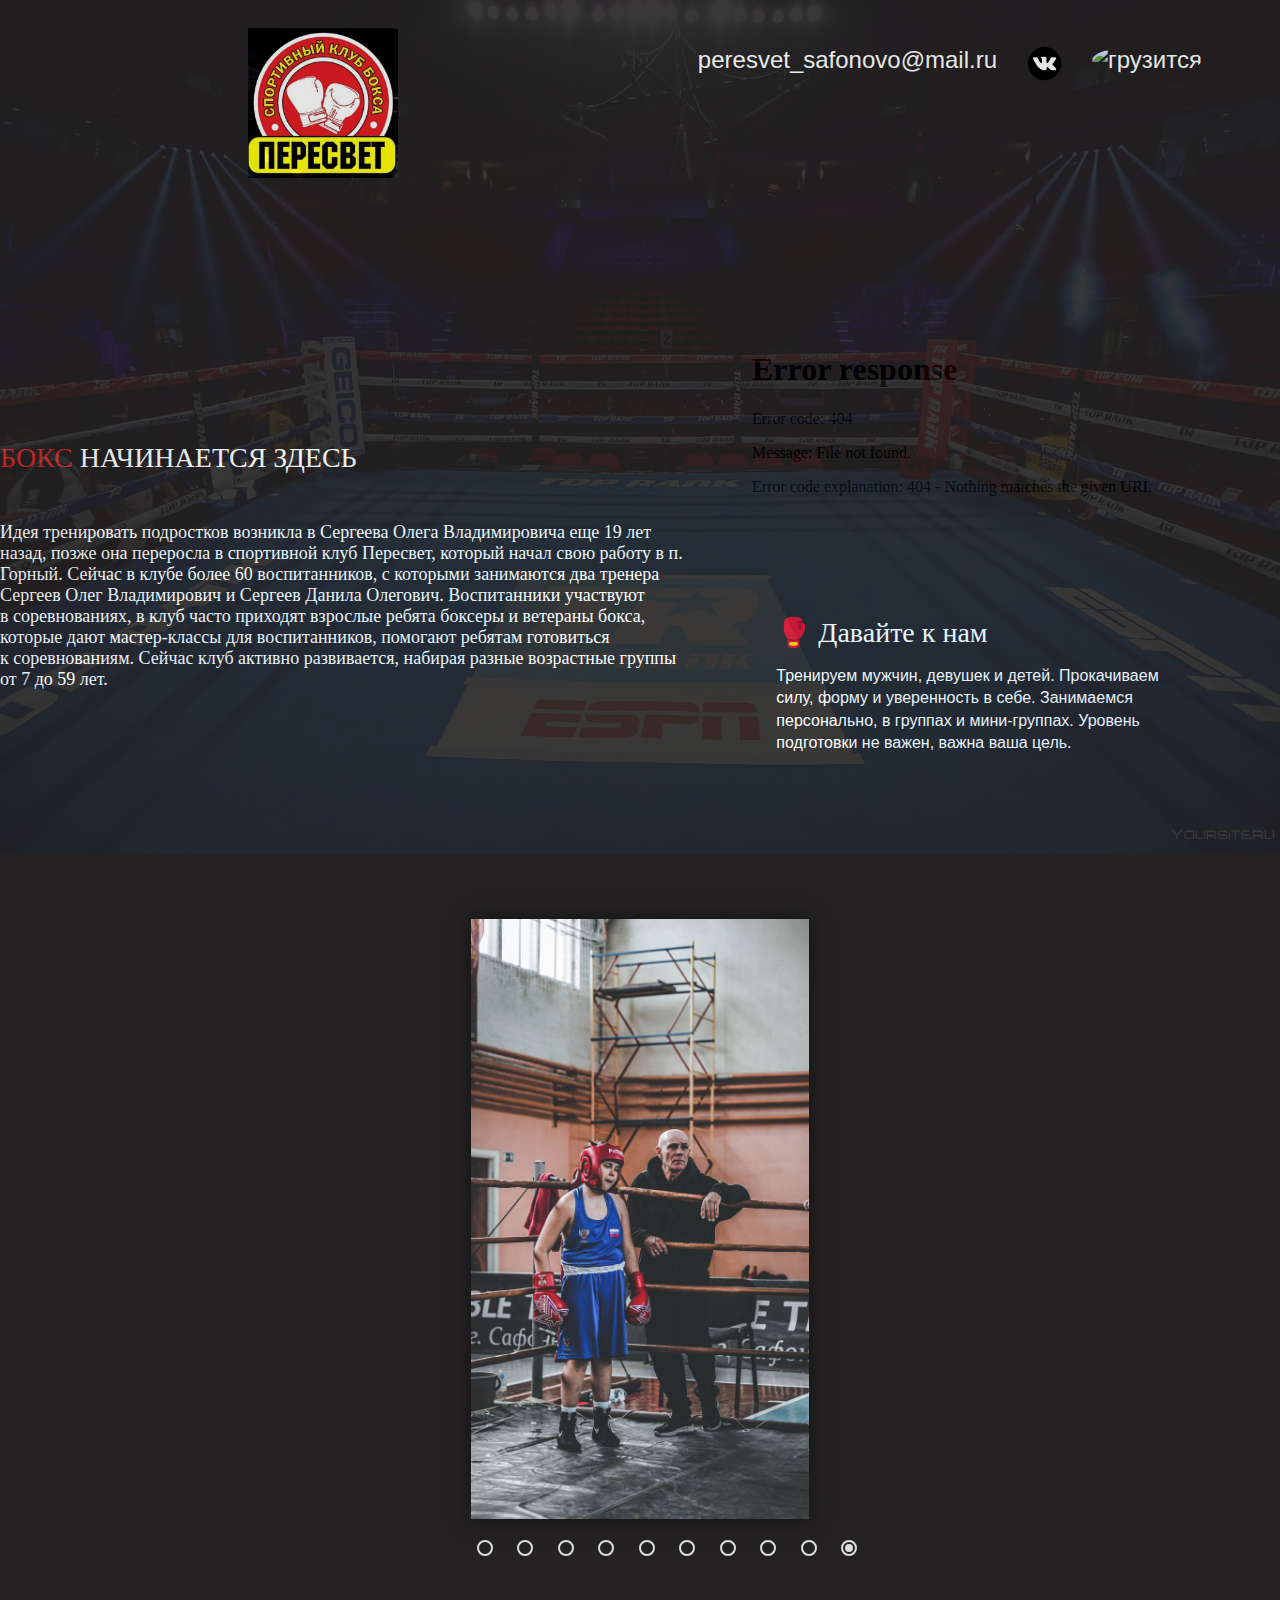
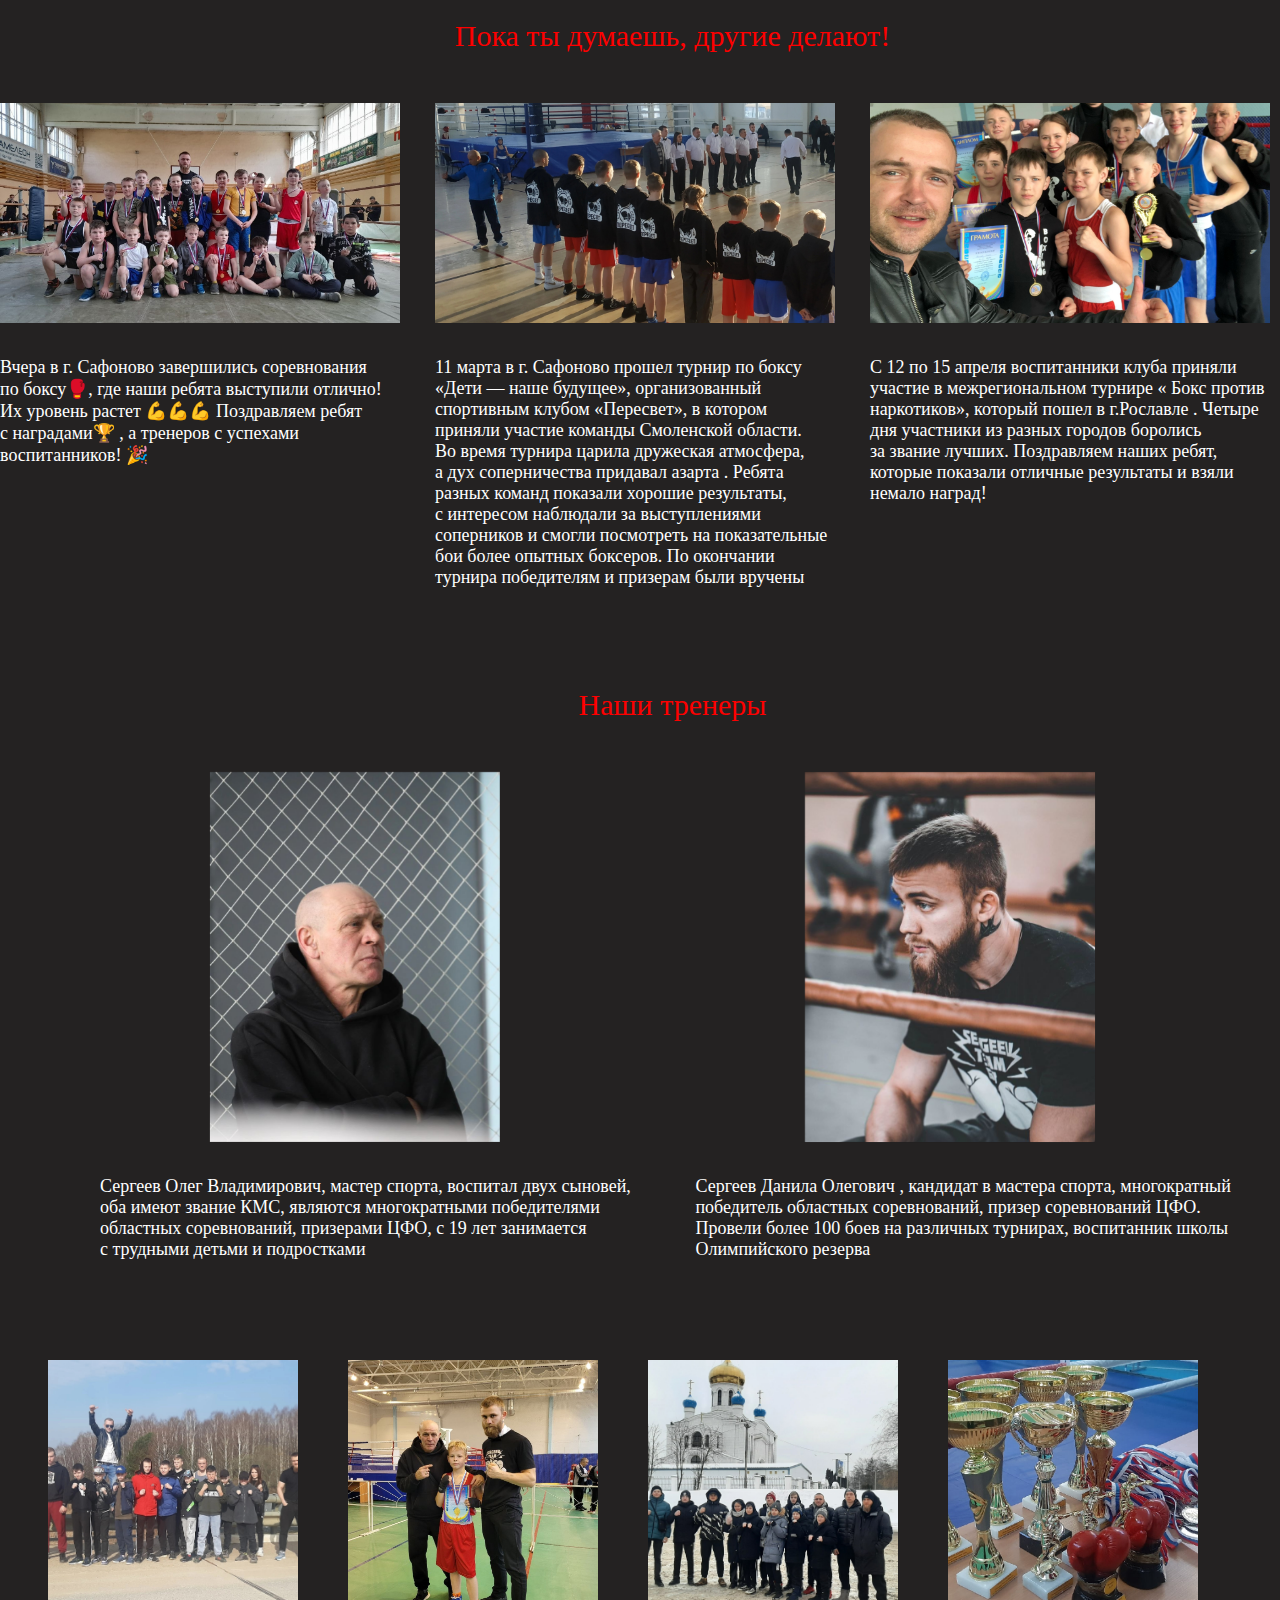
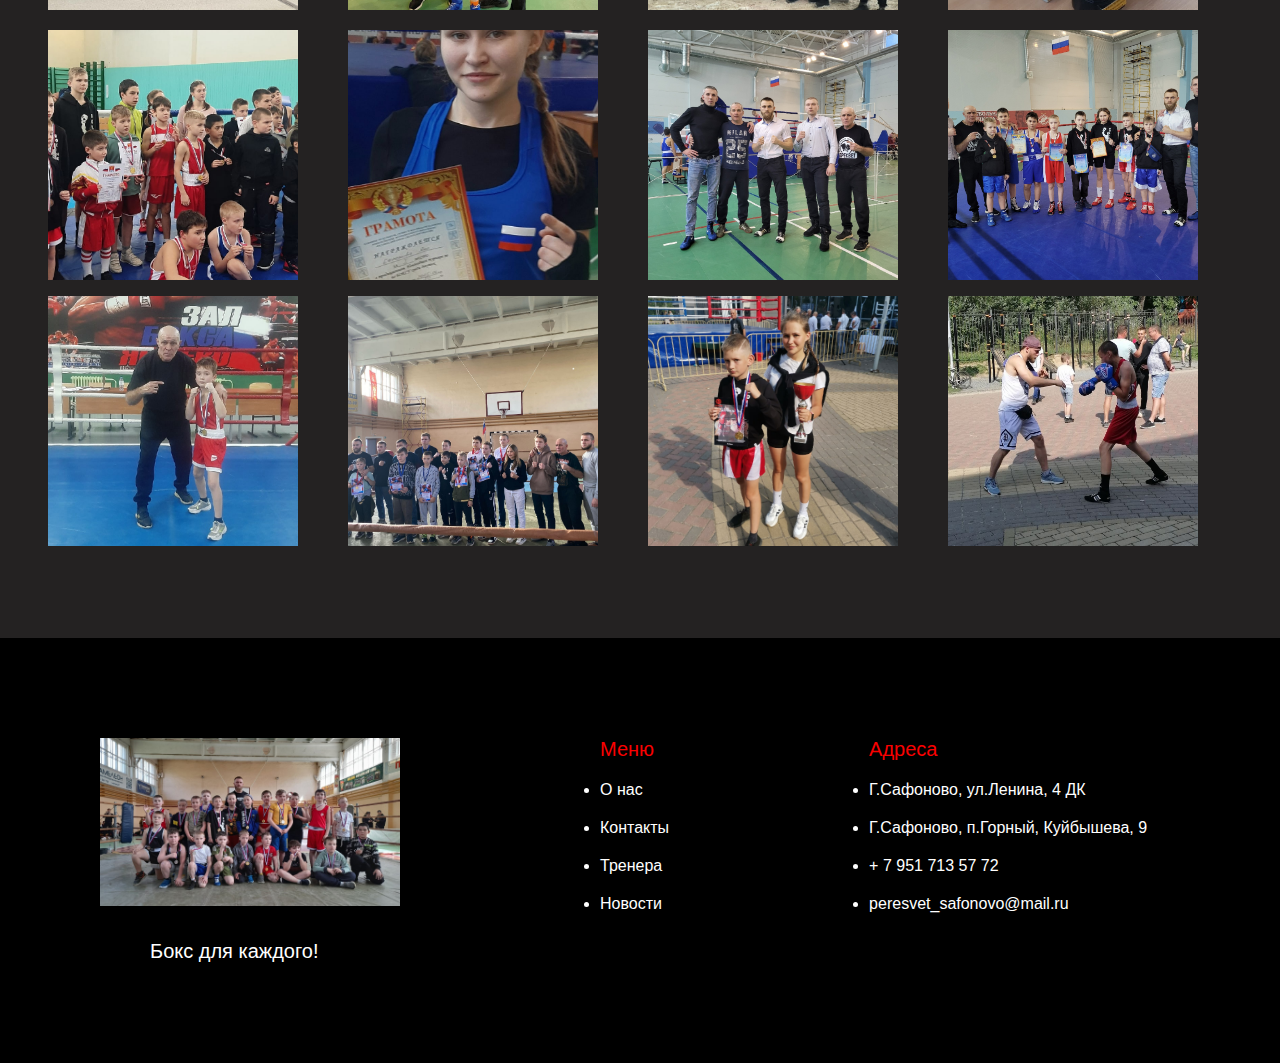
==== commit 5e8b5c0e: "commit: сделал картинку в бади" ====
--- a/сайт/index.html
+++ b/сайт/index.html
@@ -8,24 +8,26 @@
     <script src="/examples/libs/ui-components/itc-slider/itc-slider.js" defer></script>
     <link rel="stylesheet" type="text/css" href="index.css">
 </head>
-<div class="four">
-    <img class="object" src="./img/1637944251_22-sportishka-com-p-starii-bokserskii-ring-krasivie-sportivnie-23 (1).jpg">
-</div>
 <body class="page">
-    <header class="header">
-        <img class="header__logo" src="./img/eccrcgSkHqU.jpg" alt="Грузится">
-        <ul class="header__links">
-            <li class="header__link"><a href="peresvet_safonovo@mail.ru" class="header__lang-link">peresvet_safonovo@mail.ru</a></li>
-            <li class="header__link">
-                <a href="#" class="header__lang-link">
-                    <img  class="logo__link" src="./img/vk.png" alt="грузится">
-                </a></li>
-            <li class="header__link">
-                <a href="#" class="header__lang-link">
-                    <img class="logo__links" src="./img/a5c7e9ad-ac85-4a9d-9981-0cb6cdfa8f7b.png" alt="грузится">
-                </a>
-            </li>
-        </ul>                             
+    <div class="four">
+        <img class="object" src="./img/1637944251_22-sportishka-com-p-starii-bokserskii-ring-krasivie-sportivnie-23 (1).jpg">
+    </div>
+        <header class="header">
+            <img class="header__logo" src="./img/eccrcgSkHqU.jpg" alt="Грузится">
+            <ul class="header__links">
+                <li class="header__link">
+                    <a href="peresvet_safonovo@mail.ru" class="header__lang-link">peresvet_safonovo@mail.ru</a>
+                </li>
+                <li class="header__link">
+                    <a href="#" class="header__lang-link">
+                        <img  class="logo__link" src="./img/vk.png" alt="грузится">
+                    </a></li>
+                <li class="header__link">
+                    <a href="#" class="header__lang-link">
+                        <img class="logo__links" src="./img/a5c7e9ad-ac85-4a9d-9981-0cb6cdfa8f7b.png" alt="грузится">
+                    </a>
+                </li>
+            </ul>                             
         </header>
     <div id="meida" class="media-grid">
         <div class="media-text">
@@ -109,7 +111,7 @@
     </div>
     <div class="novosti">
         <div  id="novost" class="novosti__title">Пока ты думаешь, другие делают!</div>
-        <div class="grid">
+        <div class="grids">
             <div class="two-grid">
                 <img class="img-grid" src="./img/1.jpg" alt="Грузится">
                 <div class="first-text">Вчера в&nbsp;г. Сафоново завершились соревнования по&nbsp;боксу🥊, где наши ребята выступили отлично!
@@ -131,6 +133,7 @@
                     Поздравляем наших ребят, которые показали отличные результаты и&nbsp;взяли немало наград!</div>
             </div>
         </div>
+    </div>
         <div class="novosti">
             <div  id="trenera"class="novosti__title">Наши тренеры</div>
             <div class="grid">
@@ -145,6 +148,7 @@
                     <div class="first-text">Сергеев Данила Олегович , кандидат в&nbsp;мастера спорта, многократный победитель областных соревнований, призер соревнований ЦФО. Провели более 100 боев на различных турнирах, воспитанник школы Олимпийского резерва</div>
                 </div>
             </div>
+        </div>
             <section class="photo-grid">
                 <ul class="photo-grid__item">
                     <li><img class="photo-grid__picture" src="./img/2grid.jpg" alt="картинка грузится"></li>
--- a/сайт/index.css
+++ b/сайт/index.css
@@ -1,3 +1,4 @@
+@import url(../font/fonts\ .css);
 .page{
     font-family: "Inter", "Arial", sans-serif;
     background-color: #242222;
@@ -16,14 +17,15 @@
 .object{
   position: fixed;
   opacity: 0.1;
+  min-width: 320px;
   max-width: 1280px;
-  min-width: 320px;
 }
 .header {
     max-width: 1184px;
     display: flex;
     justify-content: space-between;
     padding: 28px 48px 0;
+    margin-left: 200px;
   }
     
   @media screen and (max-width: 768px) {
@@ -154,35 +156,42 @@
     text-align: center;
     margin-left: 65px;
     margin-bottom: 50px;
+    font-family: "Fyodor", bold;
 }
 .grid{
     display: flex;
+    margin-left: 100px;
+}
+.grids{
+  display: flex;
 }
 .img-grid{
     width: 400px;
     padding-bottom: 30px;
     height: 250px;
     object-fit: cover;
+    position: relative;
 }
 .img-grids{
     object-fit: cover;
-    width: 300px;
+    width: 400px;
     padding-bottom: 30px;
     padding-left: 110px;
-    height: 300px;
+    height: 400px;
+    position: relative;
 }
 
 .first-text{
-    font: 18px "DIN Pro";
-    color: #ffffff;
+  font: 18px "DIN Pro";
+  color: #ffffff;
 }
 .two-grid{
-    padding-right: 100px;
+  padding-right: 35px;
+  max-width: 600px;
 }
 .footer{
     background-color: #000000;
     display: flex;
-    margin: 100px auto;
   }
   .column{
    max-width: 400px;
@@ -241,25 +250,22 @@
 }
 
 .slider {
-	background-color: #ddd;
 	height: inherit;
-	overflow: hidden;
 	position: relative;
 	width: inherit;
+	display: flex;
+	justify-content: center;
+}
+.wrapper > input {
+	display: none;
+}
+
+.sliderrr{
+  height: inherit;
 	-webkit-box-shadow: 0 0 20px rgba(0, 0, 0, .5);
 	-moz-box-shadow: 0 0 20px rgba(0, 0, 0, .5);
 	-o-box-shadow: 0 0 20px rgba(0, 0, 0, .5);
 	box-shadow: 0 0 20px rgba(0, 0, 0, .5);
-}
-.wrapper > input {
-	display: none;
-}
-
-.sliderrr{
-  height: 600px;
-  width: 500px;
-  position: absolute;
-  background-size: cover;
 }
 
 .wrapper .controls {
@@ -331,7 +337,7 @@
 	height: inherit;
 	opacity: 0;
 	position: absolute;
-	width: inherit;
+	width: auto;
 	z-index: 0;
 	-webkit-transform: scale(1.5);
 	-moz-transform: scale(1.5);
@@ -400,6 +406,7 @@
     width: 250px;
     height: 250px;
     object-fit: cover;
+    position: relative;
 }
 .photo-grid{
     margin-top: 100px;
